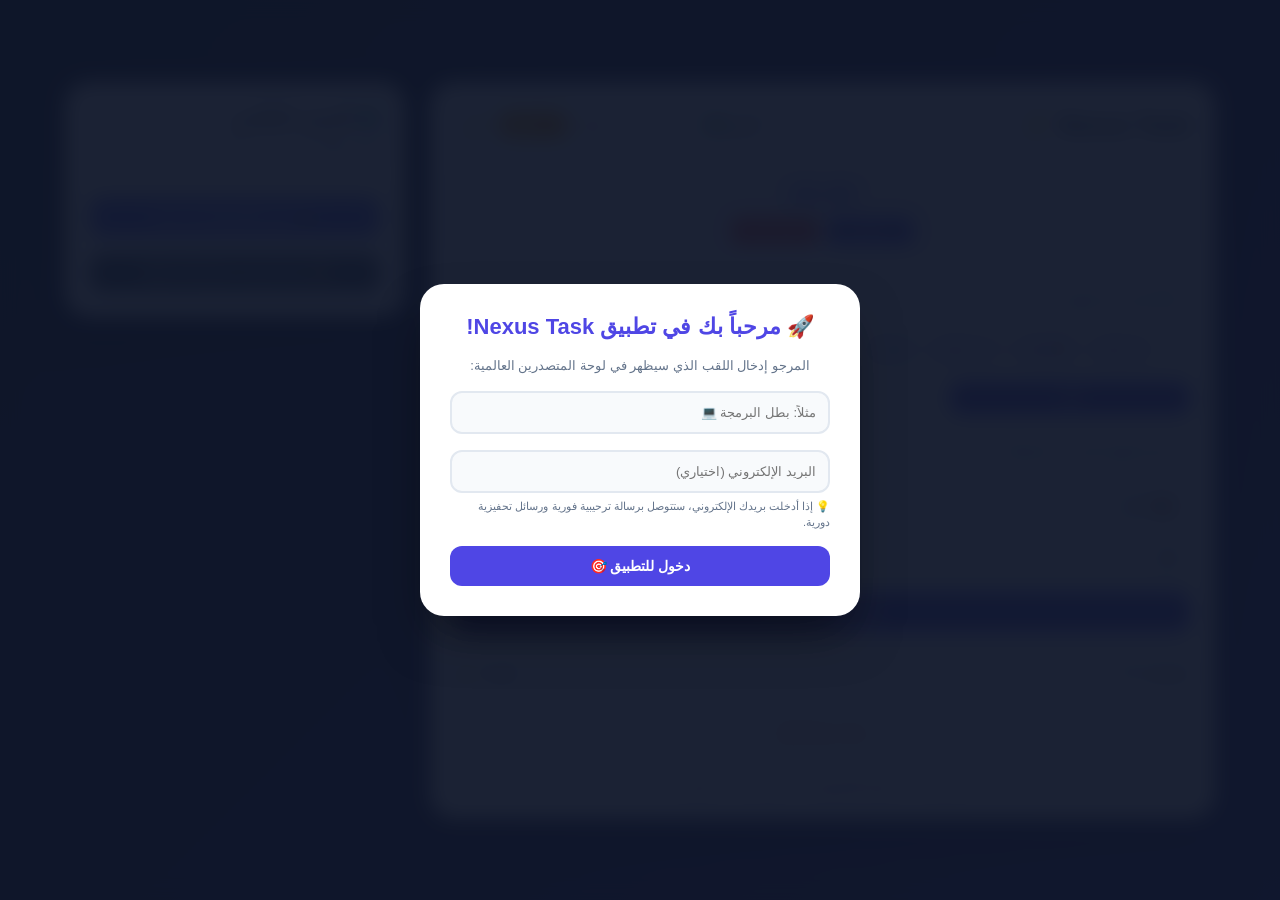
==== index.html @ 2c03e089 "Add files via upload" ====
<!DOCTYPE html>
<html lang="ar" dir="rtl">
<head>
    <meta charset="UTF-8">
    <meta name="viewport" content="width=device-width, initial-scale=1.0">
    <title>Nexus Task Ultimate Pro Max - تنظيم المهام والمنافسة</title>
    <link rel="stylesheet" href="style.css">
</head>
<body data-theme="light">

    <!-- نافذة الترحيب الأولى (تغطي الشاشة بالكامل ومستقلة) -->
    <div id="welcomeModal" class="welcome-overlay">
        <div class="welcome-card">
            <h2 id="welcTitle">🚀 مرحباً بك في تطبيق Nexus Task!</h2>
            <p id="welcSub">المرجو إدخال اللقب الذي سيظهر في لوحة المتصدرين العالمية:</p>
            
            <input type="text" id="welcomeNickname" placeholder="مثلاً: بطل البرمجة 💻" required>

            <div class="email-section">
                <input type="email" id="welcomeEmail" placeholder="البريد الإلكتروني (اختياري)">
                <small class="help-text" id="welcHelp">💡 إذا أدخلت بريدك الإلكتروني، ستتوصل برسالة ترحيبية فورية ورسائل تحفيزية دورية.</small>
            </div>

            <button id="startAppBtn" class="add-btn">دخول للتطبيق 🎯</button>
        </div>
    </div>

    <!-- الهيكل الرئيسي للتطبيق الممتد (عرض عصري مخصص للشاشات الواسعة) -->
    <div class="app-layout">
        <div class="container">
            <div id="toast">إشعار</div>

            <div class="header">
                <h2>Nexus Task ⚡</h2>
                <div class="header-right">
                    <!-- زر تبديل اللغات الثلاث -->
                    <select id="langSelect" class="lang-select">
                        <option value="ar">العربية 🇸🇦</option>
                        <option value="en">English 🇬🇧</option>
                        <option value="fr">Français 🇫🇷</option>
                    </select>
                    <button class="inbox-btn" id="openInboxBtn" title="الرسائل والطلبات">📩</button>
                    <button class="guide-btn-icon" id="openGuideBtn" title="دليل الإنتاجية">📖</button>
                    <span class="streak-badge" id="streakText">🔥 0 يوم</span>
                    <button class="theme-btn" id="themeToggle" title="تغيير المظهر">🌙</button>
                </div>
            </div>

            <div class="pomodoro-box">
                <div class="pomodoro-time" id="pomoTimer">25:00</div>
                <div class="pomodoro-btns">
                    <button class="pomo-btn" id="pomoStart">بدء التركيز</button>
                    <button class="pomo-btn reset" id="pomoReset">إعادة ضبط</button>
                </div>
            </div>
            
            <input type="text" id="searchBox" class="search-box" placeholder="🔍 البحث في المهام...">

            <!-- قوالب المهام السريعة -->
            <div class="quick-templates">
                <span id="quickReadyText" style="font-size:11px; align-self:center; font-weight:bold; opacity:0.7;">جاهز:</span>
                <button class="template-chip" data-task-ar="رياضة صباحية 20 دقيقة" data-task-en="20 mins Morning Exercise" data-task-fr="20 mins Exercice Matinal" id="tmpl1">🏃‍♂️ رياضة</button>
                <button class="template-chip" data-task-ar="قراءة 10 صفحات كتاب" data-task-en="Read 10 Book Pages" data-task-fr="Lire 10 Pages de Livre" id="tmpl2">📚 قراءة</button>
                <button class="template-chip" data-task-ar="مراجعة دروس اليوم" data-task-en="Review Today's Lessons" data-task-fr="Réviser les Leçons" id="tmpl3">📝 مراجعة</button>
                <button class="template-chip" data-task-ar="شرب لترين من الماء" data-task-en="Drink 2L Water" data-task-fr="Boire 2L d'Eau" id="tmpl4">💧 ماء</button>
            </div>

            <div class="filter-tabs">
                <button class="filter-btn active" data-filter="all" id="filterAll">الكل</button>
                <button class="filter-btn" data-filter="active" id="filterActive">النشطة</button>
                <button class="filter-btn" data-filter="completed" id="filterCompleted">المكتملة</button>
            </div>

            <div class="input-section">
                <input type="text" id="taskInput" placeholder="ما هي المهمة التي تريد إنجازها؟">
                <div class="input-row">
                    <select id="categorySelect">
                        <option value="Work" id="optWork">💼 العمل</option>
                        <option value="Study" id="optStudy">📚 الدراسة</option>
                        <option value="Personal" id="optPersonal">🎯 شخصي</option>
                    </select>
                    <select id="repeatSelect">
                        <option value="None" id="repNone">بدون تكرار</option>
                        <option value="Daily" id="repDaily">يومي</option>
                        <option value="Weekly" id="repWeekly">أسبوعي</option>
                    </select>
                </div>
                <input type="datetime-local" id="dateTimeInput">
                <button class="add-btn" id="addBtn">إضافة مهمة مع تنبيه</button>
            </div>

            <div class="progress-container">
                <div class="progress-bar" id="progressBar"></div>
            </div>
            
            <div class="stats">
                <span id="statsText">المكتملة: 0 / 0</span>
                <span id="scoreText">النقاط: 0 ⭐</span>
            </div>

            <ul id="taskList"></ul>

            <button class="clear-all" id="clearAllBtn">مسح جميع المهام</button>

            <div class="site-footer">
                <a href="about.html" id="footAbout">من نحن</a>
                <span>·</span>
                <a href="privacy.html" id="footPrivacy">سياسة الخصوصية</a>
                <span>·</span>
                <a href="contact.html" id="footContact">اتصل بنا</a>
                <span>·</span>
                <a href="blog.html" id="footBlog">المدونة</a>
            </div>
        </div>

        <!-- لوحة الترتيب العالمي الجانبية -->
        <div class="social-sidebar">
            <h3 id="lbTitle">🌍 الترتيب العالمي</h3>
            <p id="lbSub" style="font-size: 12px; opacity: 0.8; margin-bottom: 8px;">قائمة الأبطال الحقيقيين في التطبيق:</p>
            <ul class="leaderboard-list" id="leaderboardList">
                <!-- تعبئة ديناميكية فقط للمستخدمين الحقيقيين - تم حظر وإزالة جميع الأسماء الوهمية (Anti-Fake Users) -->
            </ul>
            
            <button class="add-btn" id="openDuelModalBtn" style="margin-top: 10px; background: #6366f1;">⚔️ تحدي الأصدقاء (1 vs 1)</button>
            <button class="add-btn" id="viewMatchHistoryBtn" style="margin-top: 5px; background: #475569; font-size: 12px;">📜 سجل المباريات (Match History)</button>
        </div>
    </div>

    <!-- نافذة تحدي الأصدقاء والشروط والافتطاع -->
    <div class="modal-overlay" id="duelModal">
        <div class="modal-content">
            <button class="close-modal" id="closeDuelModal">✕</button>
            <h3 id="duelModalTitle" style="color: #4f46e5; margin-bottom: 10px;">⚔️ غرفة تحدي الأصدقاء (30 يوماً)</h3>
            <div style="background: rgba(99, 102, 241, 0.1); border-radius: 8px; padding: 10px; margin-bottom: 12px;">
                <p id="duelRulesSummary" style="font-size: 12px; line-height: 1.5; color: #4338ca;">
                    <strong>📌 القواعد والرهان:</strong> دخول التحدي يتطلب <strong>50 نقطة/نجمة</strong> على الأقل في رصيدك العالمي. يتم خصم 50 نقطة من الطرفين (المجموع = 100 نقطة). الفائز يحصد الـ 50 نقطة في النهاية.
                </p>
            </div>
            
            <div class="input-section" style="gap: 8px; margin-bottom: 15px; position:relative;">
                <input type="text" id="targetFriendInput" placeholder="اكتب لقب الصديق بدقة..." autocomplete="off">
                <ul id="autocompleteList" class="autocomplete-list"></ul>
                <button class="add-btn" id="sendDuelRequestBtn">إرسال دعوة التحدي (قتطاع 50 نقطة) 🎯</button>
            </div>
        </div>
    </div>

    <!-- نافذة اختيار المسار (5 أشرطة / Columns) للمنافسة -->
    <div class="modal-overlay" id="columnSelectModal">
        <div class="modal-content" style="max-width: 600px;">
            <button class="close-modal" id="closeColumnSelectModal">✕</button>
            <h3 id="colSelectTitle" style="color: #4f46e5; margin-bottom: 10px;">🎯 اختر مسار التحدي الخاص بك</h3>
            <p id="colSelectSub" style="font-size: 12px; margin-bottom: 15px;">اختر شريط المهام الذي ستلتزم به طوال الـ 30 يوماً ضد منافسك:</p>
            
            <div class="columns-grid" style="display: flex; flex-direction: column; gap: 10px; max-height: 300px; overflow-y: auto;">
                <div class="column-card" data-col="1" style="border:1px solid #cbd5e1; padding:10px; border-radius:8px; cursor:pointer;">
                    <h4 id="col1Title">📌 الشريط 1: مسار التركيز والإنتاجية (البومودورو)</h4>
                    <p id="col1Desc" style="font-size:11px; color:#64748b;">يحتوي على 8 مهام مخصصة لجلسات التركيز العميق وإدارة الوقت.</p>
                </div>
                <div class="column-card" data-col="2" style="border:1px solid #cbd5e1; padding:10px; border-radius:8px; cursor:pointer;">
                    <h4 id="col2Title">📌 الشريط 2: مسار الانضباط والالتزام اليومي</h4>
                    <p id="col2Desc" style="font-size:11px; color:#64748b;">يحتوي على 9 مهام تبني الانضباط الحديدي والاستيقاظ والالتزام.</p>
                </div>
                <div class="column-card" data-col="3" style="border:1px solid #cbd5e1; padding:10px; border-radius:8px; cursor:pointer;">
                    <h4 id="col3Title">📌 الشريط 3: مسار التحديات السريعة</h4>
                    <p id="col3Desc" style="font-size:11px; color:#64748b;">يحتوي على 7 مهام خاطفة وقوية لإنجازها في وقت قياسي.</p>
                </div>
                <div class="column-card" data-col="4" style="border:1px solid #cbd5e1; padding:10px; border-radius:8px; cursor:pointer;">
                    <h4 id="col4Title">📌 الشريط 4: مسار بناء العادات والتطوير الذاتي</h4>
                    <p id="col4Desc" style="font-size:11px; color:#64748b;">يحتوي على 10 مهام لترسيخ العادات الإيجابية والقراءة والرياضة.</p>
                </div>
                <div class="column-card" data-col="5" style="border:1px solid #cbd5e1; padding:10px; border-radius:8px; cursor:pointer;">
                    <h4 id="col5Title">📌 الشريط 5: المسار الشامل والمتنوع</h4>
                    <p id="col5Desc" style="font-size:11px; color:#64748b;">مزج متوازن لجميع أنواع المهام للياقة، العمل، والتطوير.</p>
                </div>
            </div>
            <button class="add-btn" id="confirmColumnBtn" style="margin-top:15px;" disabled>تأكيد اختيار المسار 🚀</button>
        </div>
    </div>

    <!-- شاشة المزامنة وشاشة العد التنازلي التنافسي (3... 2... 1...) -->
    <div class="modal-overlay" id="countdownModal">
        <div class="modal-content" style="text-align: center;">
            <h3 id="waitingOpponentText">⏳ في انتظار اختيار الخصم لمساره...</h3>
            <div id="countdownBox" style="font-size: 48px; font-weight: bold; color: #6366f1; margin: 20px 0; display:none;">3</div>
            <p id="countdownSub" style="font-size: 13px; color: #64748b;">استعد! التحدي على وشك البدء بمدة 30 يوماً!</p>
        </div>
    </div>

    <!-- نافذة ساحة التحدي المباشرة (Active Challenge Arena - 30 Days) -->
    <div class="modal-overlay" id="activeDuelArenaModal">
        <div class="modal-content" style="max-width: 650px;">
            <div style="display:flex; justify-content:space-between; align-items:center; margin-bottom:10px;">
                <h3 id="arenaTitle" style="color:#4f46e5;">⚔️ ساحة التحدي المباشر (30 يوماً)</h3>
                <button class="close-modal" id="closeArenaModal">✕</button>
            </div>
            
            <div style="background:#f1f5f9; padding:10px; border-radius:8px; display:flex; justify-content:space-between; margin-bottom:12px; font-size:12px;">
                <span id="p1ScoreDisplay">أنت: 0 نقطة</span>
                <span id="arenaTimerDisplay" style="font-weight:bold; color:#ef4444;">⏱️ المتبقي: 30 يوماً (الدورة: 1/30)</span>
                <span id="p2ScoreDisplay">الخصم: 0 نقطة</span>
            </div>

            <p id="dailyResetNotice" style="font-size:11px; color:#059669; margin-bottom:10px;">
                🔄 يتم تفريغ علامات الإنجاز تلقائياً كل 24 ساعة للبدء في دورة جديدة مع احتفاظك بكامل نقاطك التراكمية!
            </p>

            <div id="activeTasksContainer" style="max-height:220px; overflow-y:auto; margin-bottom:15px; border:1px solid #e2e8f0; padding:8px; border-radius:6px;">
                <!-- تُعرض هنا مهام الشريط المختارة بالـ Checkboxes -->
            </div>

            <button class="add-btn" id="forfeitDuelBtn" style="background:#ef4444;">🏳️ الانسحاب من التحدي (خسارة 50 نقطة)</button>
        </div>
    </div>

    <!-- نافذة سجل المباريات (Match History) -->
    <div class="modal-overlay" id="matchHistoryModal">
        <div class="modal-content">
            <button class="close-modal" id="closeMatchHistoryModal">✕</button>
            <h3 id="historyModalTitle" style="color: #4f46e5; margin-bottom: 10px;">📜 سجل المباريات الأرشيفي</h3>
            <ul id="historyList" style="list-style: none; max-height: 250px; overflow-y: auto; padding: 0;">
                <!-- يتم ملؤها ديناميكياً بأرشيف التحديات السابقة -->
            </ul>
        </div>
    </div>

    <!-- نافذة صندوق الرسائل الواردة (Inbox Modal) المحدثة مع دعم التمرير وزر الإغلاق -->
    <div class="modal-overlay" id="inboxModal">
        <div class="modal-content">
            <button class="close-modal" id="closeInboxModal">✕</button>
            <h3 id="inboxModalTitle" style="color: #4f46e5; margin-bottom: 10px;">📩 صندوق الطلبات والرسائل</h3>
            <div id="inboxScrollContainer" style="max-height: 220px; overflow-y: auto; padding-right: 5px;">
                <ul id="duelRequestsList" style="list-style: none; padding: 0; margin: 0;">
                    <!-- طلبات التحدي الموجهة لك مع خياري قبول أو رفض -->
                </ul>
            </div>
        </div>
    </div>

    <!-- نافذة دليل الإنتاجية -->
    <div class="modal-overlay" id="guideModal">
        <div class="modal-content">
            <button class="close-modal" id="closeGuideBtn">✕</button>
            <h3 id="guideTitle" style="color: #4f46e5; margin-bottom: 10px;">📖 دليل زيادة الإنتاجية وتنظيم الوقت</h3>
            <p id="guideDesc1" style="font-size: 13px; line-height: 1.6; margin-bottom: 10px;">
                تطبيق <strong>Nexus Task</strong> هو أداة متكاملة صُممت لتنظيم وقتك والحد من التسويف عبر استراتيجيات عالمية:
            </p>
            <ul style="font-size: 13px; line-height: 1.6; padding-right: 18px; margin-bottom: 15px;">
                <li id="guideTip1"><strong>تقنية بومودورو:</strong> تقسيم العمل لجلسات تركيز 25 دقيقة لتجنب التشتت.</li>
                <li id="guideTip2"><strong>الالتزام اليومي (Streak):</strong> أنجز ولو مهمة واحدة كل 24 ساعة لرفع نقاطك.</li>
            </ul>
        </div>
    </div>

    <script src="script.js"></script>
</body>
</html>
---- style.css ----
:root {
    --bg-gradient: linear-gradient(135deg, #0f172a, #1e1b4b, #312e81);
    --container-bg: #ffffff;
    --text-color: #1f2937;
    --text-muted: #64748b;
    --input-bg: #f8fafc;
    --border-color: #e2e8f0;
    --li-bg: #f1f5f9;
    --primary-color: #4f46e5;
    --primary-hover: #4338ca;
    --accent-color: #10b981;
    --danger-color: #ef4444;
    --gold-color: #f59e0b;
}

[data-theme="dark"] {
    --bg-gradient: linear-gradient(135deg, #090d16, #0f172a, #1e1b4b);
    --container-bg: #1e293b;
    --text-color: #f8fafc;
    --text-muted: #94a3b8;
    --input-bg: #0f172a;
    --border-color: #334155;
    --li-bg: #0f172a;
    --primary-color: #6366f1;
    --primary-hover: #4f46e5;
}

* {
    box-sizing: border-box;
    margin: 0;
    padding: 0;
    font-family: 'Segoe UI', Tahoma, Geneva, Verdana, sans-serif;
}

body {
    background: var(--bg-gradient);
    min-height: 100vh;
    display: flex;
    justify-content: center;
    align-items: center;
    padding: 20px;
    transition: background 0.3s;
}

/* 1. نافذة الترحيب الأولى - Onboarding تغطي الشاشة بالكامل */
.welcome-overlay {
    position: fixed;
    top: 0;
    left: 0;
    width: 100vw;
    height: 100vh;
    background: rgba(15, 23, 42, 0.95);
    backdrop-filter: blur(10px);
    display: flex;
    justify-content: center;
    align-items: center;
    z-index: 9999;
    padding: 20px;
}

.welcome-card {
    background: var(--container-bg);
    color: var(--text-color);
    width: 100%;
    max-width: 440px;
    padding: 30px;
    border-radius: 24px;
    box-shadow: 0 25px 50px -12px rgba(0, 0, 0, 0.5);
    display: flex;
    flex-direction: column;
    gap: 16px;
    text-align: center;
    animation: scaleIn 0.3s cubic-bezier(0.16, 1, 0.3, 1);
}

@keyframes scaleIn {
    from { opacity: 0; transform: scale(0.85); }
    to { opacity: 1; transform: scale(1); }
}

.welcome-card h2 {
    font-size: 22px;
    color: var(--primary-color);
}

.welcome-card p {
    font-size: 13px;
    color: var(--text-muted);
    line-height: 1.5;
}

.email-section {
    display: flex;
    flex-direction: column;
    gap: 6px;
    text-align: start;
}

.help-text {
    font-size: 11px;
    color: var(--text-muted);
    line-height: 1.4;
}

/* 2. تخطيط التطبيق العريض المتجاوب (Responsive Dashboard) */
.app-layout {
    display: grid;
    grid-template-columns: 1fr 340px;
    gap: 25px;
    width: 100%;
    max-width: 1150px;
    align-items: start;
}

.container {
    background: var(--container-bg);
    color: var(--text-color);
    width: 100%;
    padding: 25px;
    border-radius: 24px;
    box-shadow: 0 20px 40px rgba(0, 0, 0, 0.3);
    position: relative;
    overflow: hidden;
    transition: background 0.3s, color 0.3s;
}

.social-sidebar {
    background: var(--container-bg);
    color: var(--text-color);
    width: 100%;
    padding: 25px;
    border-radius: 24px;
    box-shadow: 0 20px 40px rgba(0, 0, 0, 0.3);
    display: flex;
    flex-direction: column;
    gap: 12px;
}

/* التجاوب مع الهواتف والطابليت */
@media (max-width: 900px) {
    .app-layout {
        grid-template-columns: 1fr;
    }
}

/* الهيدر والأزرار */
#toast {
    position: absolute;
    top: -60px;
    left: 50%;
    transform: translateX(-50%);
    background: var(--accent-color);
    color: white;
    padding: 10px 20px;
    border-radius: 10px;
    font-size: 13px;
    font-weight: bold;
    box-shadow: 0 10px 15px -3px rgba(0, 0, 0, 0.2);
    transition: top 0.3s ease;
    z-index: 1000;
}

#toast.show {
    top: 15px;
}

.header {
    display: flex;
    justify-content: space-between;
    align-items: center;
    margin-bottom: 20px;
}

.header-right {
    display: flex;
    gap: 8px;
    align-items: center;
}

.lang-select {
    background: var(--input-bg);
    color: var(--text-color);
    border: 1px solid var(--border-color);
    padding: 6px 10px;
    border-radius: 10px;
    font-size: 12px;
    cursor: pointer;
    outline: none;
    font-weight: 600;
}

.inbox-btn, .guide-btn-icon, .theme-btn {
    background: var(--input-bg);
    border: 1px solid var(--border-color);
    color: var(--text-color);
    border-radius: 10px;
    width: 36px;
    height: 36px;
    display: flex;
    align-items: center;
    justify-content: center;
    cursor: pointer;
    font-size: 16px;
    transition: 0.2s;
    position: relative;
}

.inbox-btn:hover, .guide-btn-icon:hover, .theme-btn:hover {
    background: var(--border-color);
}

.streak-badge {
    background: var(--gold-color);
    color: white;
    padding: 6px 12px;
    border-radius: 10px;
    font-size: 12px;
    font-weight: bold;
}

/* مؤقت البومودورو */
.pomodoro-box {
    background: rgba(79, 70, 229, 0.08);
    border: 1px solid rgba(79, 70, 229, 0.2);
    border-radius: 16px;
    padding: 15px;
    text-align: center;
    margin-bottom: 18px;
}

.pomodoro-time {
    font-size: 26px;
    font-weight: 800;
    color: var(--primary-color);
    margin-bottom: 8px;
}

.pomodoro-btns {
    display: flex;
    justify-content: center;
    gap: 10px;
}

.pomo-btn {
    background: var(--primary-color);
    color: white;
    border: none;
    padding: 6px 16px;
    border-radius: 8px;
    font-size: 12px;
    font-weight: bold;
    cursor: pointer;
}

.pomo-btn.reset {
    background: var(--danger-color);
}

/* المدخلات والبحث والقوالب السريعة */
.search-box {
    width: 100%;
    padding: 12px 16px;
    border: 2px solid var(--border-color);
    background: var(--input-bg);
    color: var(--text-color);
    border-radius: 14px;
    outline: none;
    font-size: 13px;
    margin-bottom: 15px;
}

.quick-templates {
    display: flex;
    gap: 8px;
    overflow-x: auto;
    margin-bottom: 15px;
    padding-bottom: 4px;
}

.template-chip {
    background: rgba(99, 102, 241, 0.1);
    color: var(--primary-color);
    border: 1px solid var(--primary-color);
    padding: 6px 12px;
    border-radius: 20px;
    font-size: 11px;
    cursor: pointer;
    white-space: nowrap;
    font-weight: 600;
    transition: 0.2s;
}

.template-chip:hover {
    background: var(--primary-color);
    color: white;
}

.filter-tabs {
    display: flex;
    gap: 8px;
    margin-bottom: 15px;
}

.filter-btn {
    flex: 1;
    background: var(--input-bg);
    color: var(--text-color);
    border: 1px solid var(--border-color);
    padding: 8px;
    border-radius: 10px;
    font-size: 12px;
    cursor: pointer;
    font-weight: 600;
}

.filter-btn.active {
    background: var(--primary-color);
    color: white;
    border-color: var(--primary-color);
}

.input-section {
    display: flex;
    flex-direction: column;
    gap: 10px;
    margin-bottom: 18px;
}

.input-row {
    display: flex;
    gap: 10px;
}

input[type="text"], input[type="email"], input[type="datetime-local"], select {
    padding: 12px;
    border: 2px solid var(--border-color);
    background: var(--input-bg);
    color: var(--text-color);
    border-radius: 12px;
    outline: none;
    font-size: 13px;
}

input[type="text"], input[type="email"] {
    width: 100%;
}

.input-row select {
    flex: 1;
}

.add-btn {
    background: var(--primary-color);
    color: white;
    border: none;
    padding: 12px;
    border-radius: 12px;
    cursor: pointer;
    font-size: 14px;
    font-weight: bold;
    transition: background 0.2s, transform 0.1s;
}

.add-btn:hover {
    background: var(--primary-hover);
}

.add-btn:active {
    transform: scale(0.98);
}

.add-btn:disabled {
    opacity: 0.5;
    cursor: not-allowed;
}

/* شريط التقدم والإحصائيات */
.progress-container {
    background: var(--border-color);
    border-radius: 10px;
    height: 8px;
    width: 100%;
    margin-bottom: 10px;
    overflow: hidden;
}

.progress-bar {
    background: var(--accent-color);
    height: 100%;
    width: 0%;
    transition: width 0.3s ease;
}

.stats {
    display: flex;
    justify-content: space-between;
    font-size: 12px;
    font-weight: bold;
    margin-bottom: 15px;
    opacity: 0.85;
}

/* قائمة المهام */
ul#taskList {
    list-style: none;
    max-height: 240px;
    overflow-y: auto;
    margin-bottom: 15px;
    display: flex;
    flex-direction: column;
    gap: 10px;
}

ul#taskList li {
    background: var(--li-bg);
    color: var(--text-color);
    padding: 12px 16px;
    border-radius: 14px;
    display: flex;
    justify-content: space-between;
    align-items: center;
    border-right: 6px solid var(--primary-color);
    box-shadow: 0 4px 6px rgba(0, 0, 0, 0.04);
}

[dir="ltr"] ul#taskList li {
    border-right: none;
    border-left: 6px solid var(--primary-color);
}

ul#taskList li.completed {
    opacity: 0.55;
    text-decoration: line-through;
    border-right-color: var(--accent-color);
}

[dir="ltr"] ul#taskList li.completed {
    border-left-color: var(--accent-color);
}

.clear-all {
    width: 100%;
    background: transparent;
    color: var(--danger-color);
    border: 1px dashed var(--danger-color);
    padding: 10px;
    border-radius: 12px;
    cursor: pointer;
    font-size: 13px;
    font-weight: bold;
    margin-bottom: 15px;
    transition: 0.2s;
}

.clear-all:hover {
    background: rgba(239, 68, 68, 0.1);
}

/* 3. الترتيب العالمي الحقيقي (Leaderboard) */
.leaderboard-list {
    list-style: none;
    max-height: 260px;
    overflow-y: auto;
    display: flex;
    flex-direction: column;
    gap: 8px;
}

.leaderboard-item {
    display: flex;
    justify-content: space-between;
    align-items: center;
    padding: 10px 14px;
    background: var(--input-bg);
    border-radius: 12px;
    font-size: 13px;
    font-weight: 600;
    border: 1px solid var(--border-color);
}

.leaderboard-item.me {
    border-color: var(--primary-color);
    background: rgba(79, 70, 229, 0.08);
}

.rank-badge {
    display: inline-block;
    width: 24px;
    text-align: center;
    font-weight: bold;
}

/* 4. النوافذ المنبثقة (Modals) وقائمة الاقتراحات (Autocomplete) */
.modal-overlay {
    position: fixed;
    top: 0; left: 0;
    width: 100%; height: 100%;
    background: rgba(0, 0, 0, 0.6);
    backdrop-filter: blur(4px);
    display: flex;
    justify-content: center;
    align-items: center;
    z-index: 2000;
    opacity: 0;
    pointer-events: none;
    transition: opacity 0.3s;
}

.modal-overlay.active {
    opacity: 1;
    pointer-events: auto;
}

.modal-content {
    background: var(--container-bg);
    color: var(--text-color);
    width: 90%;
    max-width: 480px;
    padding: 25px;
    border-radius: 20px;
    max-height: 85vh;
    overflow-y: auto;
    position: relative;
    box-shadow: 0 20px 40px rgba(0,0,0,0.4);
}

.close-modal {
    position: absolute;
    top: 15px;
    left: 15px;
    background: var(--danger-color);
    color: white;
    border: none;
    width: 32px;
    height: 32px;
    border-radius: 50%;
    font-weight: bold;
    cursor: pointer;
    transition: transform 0.2s;
}

.close-modal:hover {
    transform: scale(1.1);
}

[dir="ltr"] .close-modal {
    left: auto;
    right: 15px;
}

/* قائمة الاقتراحات التلقائية للأصدقاء */
.autocomplete-list {
    position: absolute;
    top: 100%;
    left: 0;
    right: 0;
    background: var(--container-bg);
    border: 1px solid var(--border-color);
    border-radius: 12px;
    max-height: 140px;
    overflow-y: auto;
    z-index: 10;
    list-style: none;
    box-shadow: 0 10px 20px rgba(0,0,0,0.15);
}

.autocomplete-item {
    padding: 10px 14px;
    cursor: pointer;
    font-size: 13px;
    border-bottom: 1px solid var(--border-color);
}

.autocomplete-item:hover {
    background: var(--input-bg);
    color: var(--primary-color);
}

/* 5. تصميم أشرطة المسارات الـ 5 لتحدي الأصدقاء */
.column-card {
    transition: border-color 0.2s, transform 0.2s, background-color 0.2s;
}

.column-card:hover {
    border-color: var(--primary-color) !important;
    transform: translateY(-2px);
    background: var(--input-bg);
}

.column-card.selected {
    border: 2px solid var(--primary-color) !important;
    background: rgba(79, 70, 229, 0.1) !important;
}

/* 6. شاشة العد التنازلي الحماسي (3... 2... 1...) */
#countdownBox {
    animation: pulseCount 0.8s infinite alternate;
}

@keyframes pulseCount {
    from { transform: scale(1); opacity: 0.8; }
    to { transform: scale(1.25); opacity: 1; }
}

/* 7. تصميم ساحة التحدي المباشر والمهام التنافسية */
.arena-task-item {
    display: flex;
    align-items: center;
    gap: 10px;
    padding: 10px;
    border-bottom: 1px solid var(--border-color);
    font-size: 13px;
}

.arena-task-item input[type="checkbox"] {
    width: 18px;
    height: 18px;
    cursor: pointer;
    accent-color: var(--primary-color);
}

/* 8. تصميم سجل المباريات والصندوق */
.history-item, .request-item {
    display: flex;
    justify-content: space-between;
    align-items: center;
    padding: 12px;
    background: var(--input-bg);
    border: 1px solid var(--border-color);
    border-radius: 12px;
    margin-bottom: 8px;
    font-size: 12px;
}

.badge-win {
    background: #d1fae5;
    color: #065f46;
    padding: 4px 8px;
    border-radius: 6px;
    font-weight: bold;
}

.badge-loss {
    background: #fee2e2;
    color: #991b1b;
    padding: 4px 8px;
    border-radius: 6px;
    font-weight: bold;
}

.badge-draw {
    background: #e2e8f0;
    color: #475569;
    padding: 4px 8px;
    border-radius: 6px;
    font-weight: bold;
}

/* الفوتر */
.site-footer {
    text-align: center;
    font-size: 12px;
    opacity: 0.8;
    display: flex;
    justify-content: center;
    gap: 12px;
    padding-top: 15px;
    border-top: 1px solid var(--border-color);
}

.site-footer a {
    color: var(--primary-color);
    text-decoration: none;
    font-weight: 600;
}

.site-footer a:hover {
    text-decoration: underline;
}
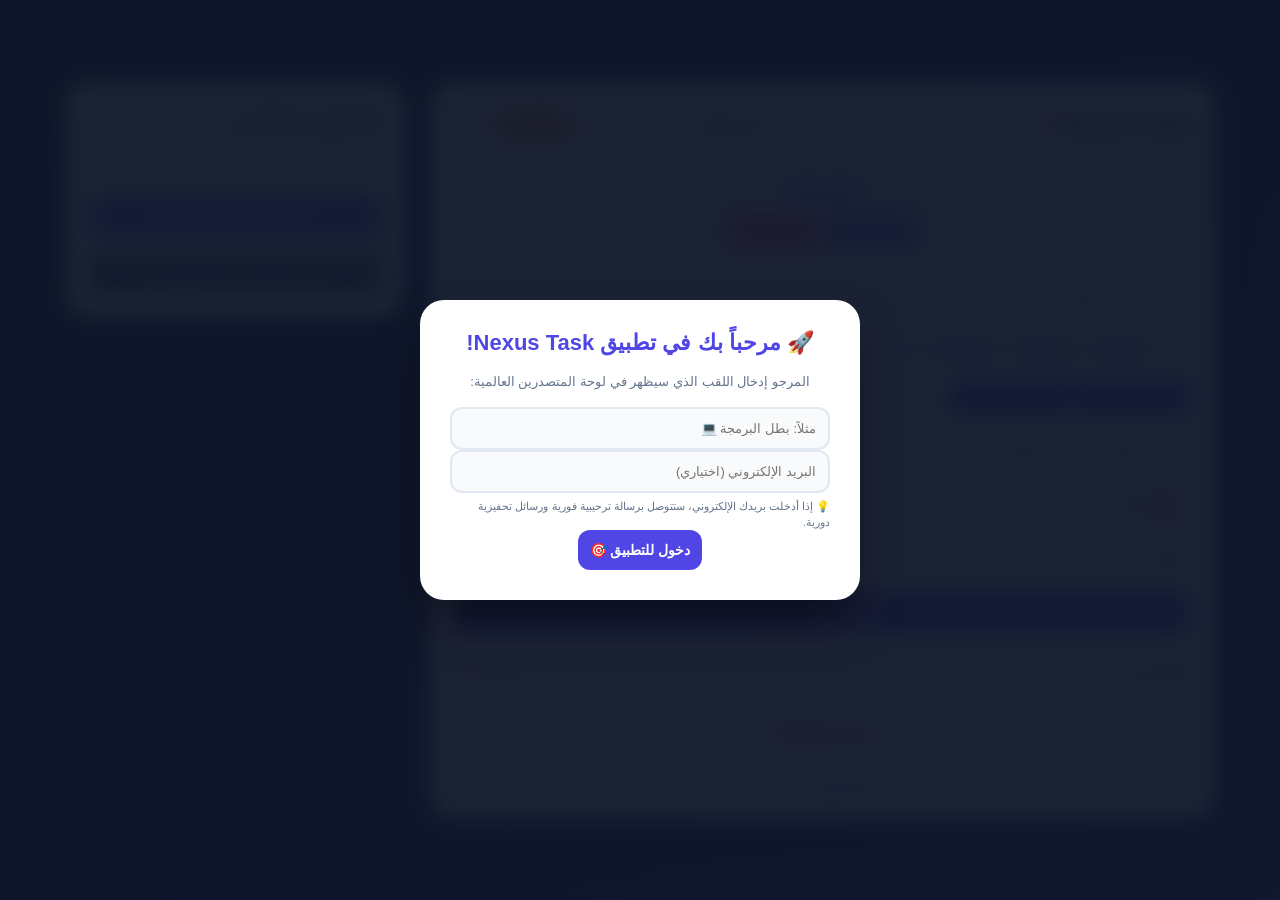
==== commit d649e577: "Add files via upload" ====
--- a/index.html
+++ b/index.html
@@ -14,18 +14,20 @@
             <h2 id="welcTitle">🚀 مرحباً بك في تطبيق Nexus Task!</h2>
             <p id="welcSub">المرجو إدخال اللقب الذي سيظهر في لوحة المتصدرين العالمية:</p>
             
-            <input type="text" id="welcomeNickname" placeholder="مثلاً: بطل البرمجة 💻" required>
-
-            <div class="email-section">
-                <input type="email" id="welcomeEmail" placeholder="البريد الإلكتروني (اختياري)">
-                <small class="help-text" id="welcHelp">💡 إذا أدخلت بريدك الإلكتروني، ستتوصل برسالة ترحيبية فورية ورسائل تحفيزية دورية.</small>
-            </div>
-
-            <button id="startAppBtn" class="add-btn">دخول للتطبيق 🎯</button>
-        </div>
-    </div>
-
-    <!-- الهيكل الرئيسي للتطبيق الممتد (عرض عصري مخصص للشاشات الواسعة) -->
+            <form id="welcomeForm" onsubmit="return false;">
+                <input type="text" id="welcomeNickname" placeholder="مثلاً: بطل البرمجة 💻" required autocomplete="off">
+
+                <div class="email-section">
+                    <input type="email" id="welcomeEmail" placeholder="البريد الإلكتروني (اختياري)" autocomplete="off">
+                    <small class="help-text" id="welcHelp">💡 إذا أدخلت بريدك الإلكتروني، ستتوصل برسالة ترحيبية فورية ورسائل تحفيزية دورية.</small>
+                </div>
+
+                <button type="button" id="startAppBtn" class="add-btn">دخول للتطبيق 🎯</button>
+            </form>
+        </div>
+    </div>
+
+    <!-- الهيكل الرئيسي للتطبيق الممتد -->
     <div class="app-layout">
         <div class="container">
             <div id="toast">إشعار</div>
@@ -33,7 +35,6 @@
             <div class="header">
                 <h2>Nexus Task ⚡</h2>
                 <div class="header-right">
-                    <!-- زر تبديل اللغات الثلاث -->
                     <select id="langSelect" class="lang-select">
                         <option value="ar">العربية 🇸🇦</option>
                         <option value="en">English 🇬🇧</option>
@@ -117,16 +118,14 @@
         <div class="social-sidebar">
             <h3 id="lbTitle">🌍 الترتيب العالمي</h3>
             <p id="lbSub" style="font-size: 12px; opacity: 0.8; margin-bottom: 8px;">قائمة الأبطال الحقيقيين في التطبيق:</p>
-            <ul class="leaderboard-list" id="leaderboardList">
-                <!-- تعبئة ديناميكية فقط للمستخدمين الحقيقيين - تم حظر وإزالة جميع الأسماء الوهمية (Anti-Fake Users) -->
-            </ul>
+            <ul class="leaderboard-list" id="leaderboardList"></ul>
             
             <button class="add-btn" id="openDuelModalBtn" style="margin-top: 10px; background: #6366f1;">⚔️ تحدي الأصدقاء (1 vs 1)</button>
             <button class="add-btn" id="viewMatchHistoryBtn" style="margin-top: 5px; background: #475569; font-size: 12px;">📜 سجل المباريات (Match History)</button>
         </div>
     </div>
 
-    <!-- نافذة تحدي الأصدقاء والشروط والافتطاع -->
+    <!-- نافذة تحدي الأصدقاء -->
     <div class="modal-overlay" id="duelModal">
         <div class="modal-content">
             <button class="close-modal" id="closeDuelModal">✕</button>
@@ -145,7 +144,7 @@
         </div>
     </div>
 
-    <!-- نافذة اختيار المسار (5 أشرطة / Columns) للمنافسة -->
+    <!-- نافذة اختيار المسار (5 أشرطة) -->
     <div class="modal-overlay" id="columnSelectModal">
         <div class="modal-content" style="max-width: 600px;">
             <button class="close-modal" id="closeColumnSelectModal">✕</button>
@@ -178,7 +177,7 @@
         </div>
     </div>
 
-    <!-- شاشة المزامنة وشاشة العد التنازلي التنافسي (3... 2... 1...) -->
+    <!-- شاشة العد التنازلي التنافسي -->
     <div class="modal-overlay" id="countdownModal">
         <div class="modal-content" style="text-align: center;">
             <h3 id="waitingOpponentText">⏳ في انتظار اختيار الخصم لمساره...</h3>
@@ -187,7 +186,7 @@
         </div>
     </div>
 
-    <!-- نافذة ساحة التحدي المباشرة (Active Challenge Arena - 30 Days) -->
+    <!-- نافذة ساحة التحدي المباشرة -->
     <div class="modal-overlay" id="activeDuelArenaModal">
         <div class="modal-content" style="max-width: 650px;">
             <div style="display:flex; justify-content:space-between; align-items:center; margin-bottom:10px;">
@@ -205,34 +204,28 @@
                 🔄 يتم تفريغ علامات الإنجاز تلقائياً كل 24 ساعة للبدء في دورة جديدة مع احتفاظك بكامل نقاطك التراكمية!
             </p>
 
-            <div id="activeTasksContainer" style="max-height:220px; overflow-y:auto; margin-bottom:15px; border:1px solid #e2e8f0; padding:8px; border-radius:6px;">
-                <!-- تُعرض هنا مهام الشريط المختارة بالـ Checkboxes -->
-            </div>
+            <div id="activeTasksContainer" style="max-height:220px; overflow-y:auto; margin-bottom:15px; border:1px solid #e2e8f0; padding:8px; border-radius:6px;"></div>
 
             <button class="add-btn" id="forfeitDuelBtn" style="background:#ef4444;">🏳️ الانسحاب من التحدي (خسارة 50 نقطة)</button>
         </div>
     </div>
 
-    <!-- نافذة سجل المباريات (Match History) -->
+    <!-- نافذة سجل المباريات -->
     <div class="modal-overlay" id="matchHistoryModal">
         <div class="modal-content">
             <button class="close-modal" id="closeMatchHistoryModal">✕</button>
             <h3 id="historyModalTitle" style="color: #4f46e5; margin-bottom: 10px;">📜 سجل المباريات الأرشيفي</h3>
-            <ul id="historyList" style="list-style: none; max-height: 250px; overflow-y: auto; padding: 0;">
-                <!-- يتم ملؤها ديناميكياً بأرشيف التحديات السابقة -->
-            </ul>
-        </div>
-    </div>
-
-    <!-- نافذة صندوق الرسائل الواردة (Inbox Modal) المحدثة مع دعم التمرير وزر الإغلاق -->
+            <ul id="historyList" style="list-style: none; max-height: 250px; overflow-y: auto; padding: 0;"></ul>
+        </div>
+    </div>
+
+    <!-- نافذة صندوق الرسائل الواردة -->
     <div class="modal-overlay" id="inboxModal">
         <div class="modal-content">
             <button class="close-modal" id="closeInboxModal">✕</button>
             <h3 id="inboxModalTitle" style="color: #4f46e5; margin-bottom: 10px;">📩 صندوق الطلبات والرسائل</h3>
             <div id="inboxScrollContainer" style="max-height: 220px; overflow-y: auto; padding-right: 5px;">
-                <ul id="duelRequestsList" style="list-style: none; padding: 0; margin: 0;">
-                    <!-- طلبات التحدي الموجهة لك مع خياري قبول أو رفض -->
-                </ul>
+                <ul id="duelRequestsList" style="list-style: none; padding: 0; margin: 0;"></ul>
             </div>
         </div>
     </div>
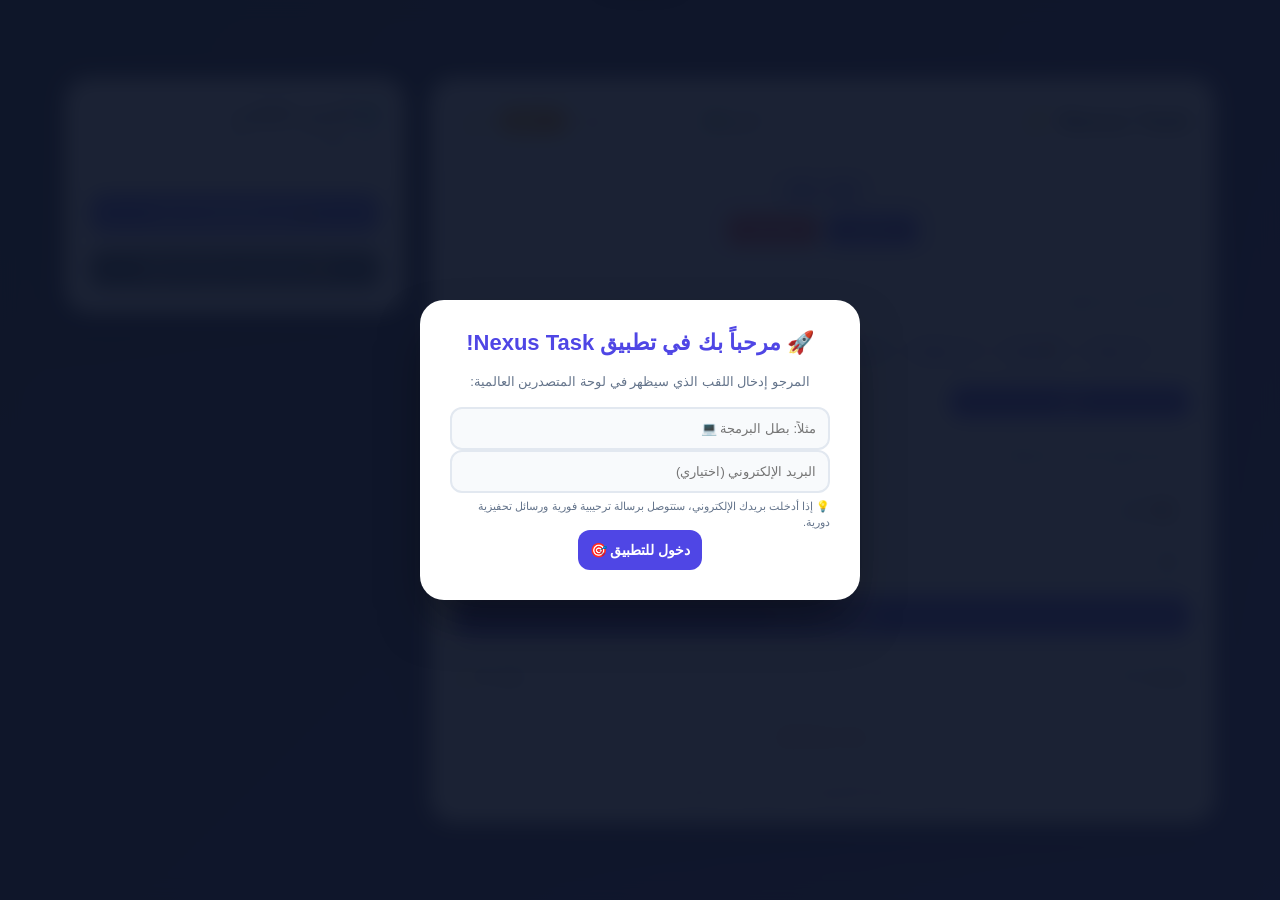
==== commit a6b31c87: "Add files via upload" ====
--- a/index.html
+++ b/index.html
@@ -8,13 +8,13 @@
 </head>
 <body data-theme="light">
 
-    <!-- نافذة الترحيب الأولى (تغطي الشاشة بالكامل ومستقلة) -->
+    <!-- نافذة الترحيب الأولى -->
     <div id="welcomeModal" class="welcome-overlay">
         <div class="welcome-card">
             <h2 id="welcTitle">🚀 مرحباً بك في تطبيق Nexus Task!</h2>
             <p id="welcSub">المرجو إدخال اللقب الذي سيظهر في لوحة المتصدرين العالمية:</p>
             
-            <form id="welcomeForm" onsubmit="return false;">
+            <form id="welcomeForm" onsubmit="event.preventDefault();">
                 <input type="text" id="welcomeNickname" placeholder="مثلاً: بطل البرمجة 💻" required autocomplete="off">
 
                 <div class="email-section">
@@ -22,12 +22,12 @@
                     <small class="help-text" id="welcHelp">💡 إذا أدخلت بريدك الإلكتروني، ستتوصل برسالة ترحيبية فورية ورسائل تحفيزية دورية.</small>
                 </div>
 
-                <button type="button" id="startAppBtn" class="add-btn">دخول للتطبيق 🎯</button>
+                <button type="submit" id="startAppBtn" class="add-btn">دخول للتطبيق 🎯</button>
             </form>
         </div>
     </div>
 
-    <!-- الهيكل الرئيسي للتطبيق الممتد -->
+    <!-- الهيكل الرئيسي للتطبيق -->
     <div class="app-layout">
         <div class="container">
             <div id="toast">إشعار</div>
@@ -35,7 +35,7 @@
             <div class="header">
                 <h2>Nexus Task ⚡</h2>
                 <div class="header-right">
-                    <select id="langSelect" class="lang-select">
+                    <select id="langSelect" class="lang-select" aria-label="اختر اللغة">
                         <option value="ar">العربية 🇸🇦</option>
                         <option value="en">English 🇬🇧</option>
                         <option value="fr">Français 🇫🇷</option>
@@ -47,6 +47,7 @@
                 </div>
             </div>
 
+            <!-- مؤقت البومودورو -->
             <div class="pomodoro-box">
                 <div class="pomodoro-time" id="pomoTimer">25:00</div>
                 <div class="pomodoro-btns">
@@ -66,12 +67,14 @@
                 <button class="template-chip" data-task-ar="شرب لترين من الماء" data-task-en="Drink 2L Water" data-task-fr="Boire 2L d'Eau" id="tmpl4">💧 ماء</button>
             </div>
 
+            <!-- أزرار التصفية -->
             <div class="filter-tabs">
                 <button class="filter-btn active" data-filter="all" id="filterAll">الكل</button>
                 <button class="filter-btn" data-filter="active" id="filterActive">النشطة</button>
                 <button class="filter-btn" data-filter="completed" id="filterCompleted">المكتملة</button>
             </div>
 
+            <!-- قسم إضافة مهمة جديدة -->
             <div class="input-section">
                 <input type="text" id="taskInput" placeholder="ما هي المهمة التي تريد إنجازها؟">
                 <div class="input-row">
@@ -90,6 +93,7 @@
                 <button class="add-btn" id="addBtn">إضافة مهمة مع تنبيه</button>
             </div>
 
+            <!-- شريط الإنجاز والإحصائيات -->
             <div class="progress-container">
                 <div class="progress-bar" id="progressBar"></div>
             </div>
@@ -103,6 +107,7 @@
 
             <button class="clear-all" id="clearAllBtn">مسح جميع المهام</button>
 
+            <!-- التذييل -->
             <div class="site-footer">
                 <a href="about.html" id="footAbout">من نحن</a>
                 <span>·</span>
@@ -144,7 +149,7 @@
         </div>
     </div>
 
-    <!-- نافذة اختيار المسار (5 أشرطة) -->
+    <!-- نافذة اختيار المسار -->
     <div class="modal-overlay" id="columnSelectModal">
         <div class="modal-content" style="max-width: 600px;">
             <button class="close-modal" id="closeColumnSelectModal">✕</button>
@@ -177,7 +182,7 @@
         </div>
     </div>
 
-    <!-- شاشة العد التنازلي التنافسي -->
+    <!-- شاشة العد التنازلي -->
     <div class="modal-overlay" id="countdownModal">
         <div class="modal-content" style="text-align: center;">
             <h3 id="waitingOpponentText">⏳ في انتظار اختيار الخصم لمساره...</h3>
@@ -186,7 +191,7 @@
         </div>
     </div>
 
-    <!-- نافذة ساحة التحدي المباشرة -->
+    <!-- ساحة التحدي المباشرة -->
     <div class="modal-overlay" id="activeDuelArenaModal">
         <div class="modal-content" style="max-width: 650px;">
             <div style="display:flex; justify-content:space-between; align-items:center; margin-bottom:10px;">
--- a/style.css
+++ b/style.css
@@ -39,7 +39,7 @@
     justify-content: center;
     align-items: center;
     padding: 20px;
-    transition: background 0.3s;
+    transition: background 0.3s, color 0.3s;
 }
 
 /* 1. نافذة الترحيب الأولى - Onboarding تغطي الشاشة بالكامل */
@@ -134,6 +134,7 @@
     display: flex;
     flex-direction: column;
     gap: 12px;
+    transition: background 0.3s, color 0.3s;
 }
 
 /* التجاوب مع الهواتف والطابليت */
@@ -145,7 +146,7 @@
 
 /* الهيدر والأزرار */
 #toast {
-    position: absolute;
+    position: fixed;
     top: -60px;
     left: 50%;
     transform: translateX(-50%);
@@ -155,13 +156,13 @@
     border-radius: 10px;
     font-size: 13px;
     font-weight: bold;
-    box-shadow: 0 10px 15px -3px rgba(0, 0, 0, 0.2);
+    box-shadow: 0 10px 25px rgba(0, 0, 0, 0.3);
     transition: top 0.3s ease;
-    z-index: 1000;
+    z-index: 10000;
 }
 
 #toast.show {
-    top: 15px;
+    top: 25px;
 }
 
 .header {
@@ -229,10 +230,11 @@
 }
 
 .pomodoro-time {
-    font-size: 26px;
+    font-size: 28px;
     font-weight: 800;
     color: var(--primary-color);
     margin-bottom: 8px;
+    letter-spacing: 1px;
 }
 
 .pomodoro-btns {
@@ -245,11 +247,16 @@
     background: var(--primary-color);
     color: white;
     border: none;
-    padding: 6px 16px;
+    padding: 8px 18px;
     border-radius: 8px;
     font-size: 12px;
     font-weight: bold;
     cursor: pointer;
+    transition: opacity 0.2s;
+}
+
+.pomo-btn:hover {
+    opacity: 0.9;
 }
 
 .pomo-btn.reset {
@@ -274,16 +281,17 @@
     gap: 8px;
     overflow-x: auto;
     margin-bottom: 15px;
-    padding-bottom: 4px;
+    padding-bottom: 6px;
+    scrollbar-width: thin;
 }
 
 .template-chip {
     background: rgba(99, 102, 241, 0.1);
     color: var(--primary-color);
     border: 1px solid var(--primary-color);
-    padding: 6px 12px;
+    padding: 6px 14px;
     border-radius: 20px;
-    font-size: 11px;
+    font-size: 12px;
     cursor: pointer;
     white-space: nowrap;
     font-weight: 600;
@@ -311,6 +319,7 @@
     font-size: 12px;
     cursor: pointer;
     font-weight: 600;
+    transition: 0.2s;
 }
 
 .filter-btn.active {
@@ -403,7 +412,7 @@
 /* قائمة المهام */
 ul#taskList {
     list-style: none;
-    max-height: 240px;
+    max-height: 260px;
     overflow-y: auto;
     margin-bottom: 15px;
     display: flex;
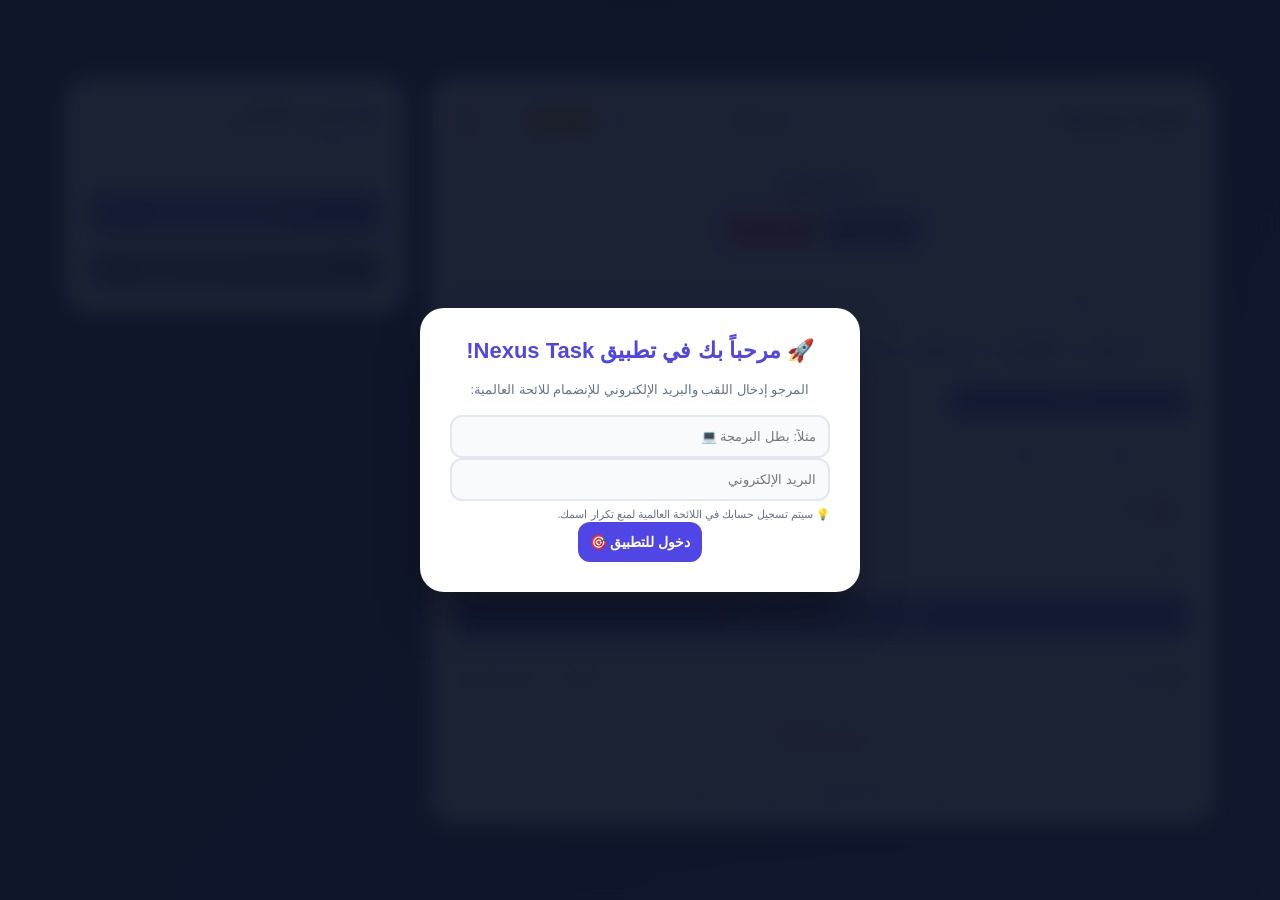
==== commit c72c44e9: "Add files via upload" ====
--- a/index.html
+++ b/index.html
@@ -8,21 +8,21 @@
 </head>
 <body data-theme="light">
 
-    <!-- نافذة الترحيب الأولى -->
+    <!-- نافذة الترحيب والتسجيل الأولى -->
     <div id="welcomeModal" class="welcome-overlay">
         <div class="welcome-card">
             <h2 id="welcTitle">🚀 مرحباً بك في تطبيق Nexus Task!</h2>
-            <p id="welcSub">المرجو إدخال اللقب الذي سيظهر في لوحة المتصدرين العالمية:</p>
+            <p id="welcSub">المرجو إدخال اللقب والبريد الإلكتروني للإنضمام للائحة العالمية:</p>
             
             <form id="welcomeForm" onsubmit="event.preventDefault();">
                 <input type="text" id="welcomeNickname" placeholder="مثلاً: بطل البرمجة 💻" required autocomplete="off">
 
                 <div class="email-section">
-                    <input type="email" id="welcomeEmail" placeholder="البريد الإلكتروني (اختياري)" autocomplete="off">
-                    <small class="help-text" id="welcHelp">💡 إذا أدخلت بريدك الإلكتروني، ستتوصل برسالة ترحيبية فورية ورسائل تحفيزية دورية.</small>
-                </div>
-
-                <button type="submit" id="startAppBtn" class="add-btn">دخول للتطبيق 🎯</button>
+                    <input type="email" id="welcomeEmail" placeholder="البريد الإلكتروني" required autocomplete="off">
+                    <small class="help-text" id="welcHelp">💡 سيتم تسجيل حسابك في اللائحة العالمية لمنع تكرار اسمك.</small>
+                </div>
+
+                <button type="submit" id="startAppBtn" class="add-btn satisfied-btn">دخول للتطبيق 🎯</button>
             </form>
         </div>
     </div>
@@ -40,10 +40,11 @@
                         <option value="en">English 🇬🇧</option>
                         <option value="fr">Français 🇫🇷</option>
                     </select>
-                    <button class="inbox-btn" id="openInboxBtn" title="الرسائل والطلبات">📩</button>
-                    <button class="guide-btn-icon" id="openGuideBtn" title="دليل الإنتاجية">📖</button>
+                    <button class="inbox-btn satisfied-btn" id="openInboxBtn" title="الرسائل والطلبات">📩</button>
+                    <button class="guide-btn-icon satisfied-btn" id="openGuideBtn" title="دليل الإنتاجية">📖</button>
                     <span class="streak-badge" id="streakText">🔥 0 يوم</span>
-                    <button class="theme-btn" id="themeToggle" title="تغيير المظهر">🌙</button>
+                    <button class="theme-btn satisfied-btn" id="themeToggle" title="تغيير المظهر">🌙</button>
+                    <button class="logout-btn satisfied-btn" id="logoutBtn" title="تسجيل الخروج">🚪</button>
                 </div>
             </div>
 
@@ -51,8 +52,8 @@
             <div class="pomodoro-box">
                 <div class="pomodoro-time" id="pomoTimer">25:00</div>
                 <div class="pomodoro-btns">
-                    <button class="pomo-btn" id="pomoStart">بدء التركيز</button>
-                    <button class="pomo-btn reset" id="pomoReset">إعادة ضبط</button>
+                    <button class="pomo-btn satisfied-btn" id="pomoStart">بدء التركيز</button>
+                    <button class="pomo-btn reset satisfied-btn" id="pomoReset">إعادة ضبط</button>
                 </div>
             </div>
             
@@ -60,37 +61,37 @@
 
             <!-- قوالب المهام السريعة -->
             <div class="quick-templates">
-                <span id="quickReadyText" style="font-size:11px; align-self:center; font-weight:bold; opacity:0.7;">جاهز:</span>
-                <button class="template-chip" data-task-ar="رياضة صباحية 20 دقيقة" data-task-en="20 mins Morning Exercise" data-task-fr="20 mins Exercice Matinal" id="tmpl1">🏃‍♂️ رياضة</button>
-                <button class="template-chip" data-task-ar="قراءة 10 صفحات كتاب" data-task-en="Read 10 Book Pages" data-task-fr="Lire 10 Pages de Livre" id="tmpl2">📚 قراءة</button>
-                <button class="template-chip" data-task-ar="مراجعة دروس اليوم" data-task-en="Review Today's Lessons" data-task-fr="Réviser les Leçons" id="tmpl3">📝 مراجعة</button>
-                <button class="template-chip" data-task-ar="شرب لترين من الماء" data-task-en="Drink 2L Water" data-task-fr="Boire 2L d'Eau" id="tmpl4">💧 ماء</button>
+                <span id="quickReadyText" style="font-size:11px; align-self:center; font-weight:bold; opacity:0.8;">جاهز:</span>
+                <button class="template-chip satisfied-btn" data-task-ar="رياضة صباحية 20 دقيقة" data-task-en="20 mins Morning Exercise" data-task-fr="20 mins Exercice Matinal" id="tmpl1">🏃‍♂️ رياضة</button>
+                <button class="template-chip satisfied-btn" data-task-ar="قراءة 10 صفحات كتاب" data-task-en="Read 10 Book Pages" data-task-fr="Lire 10 Pages de Livre" id="tmpl2">📚 قراءة</button>
+                <button class="template-chip satisfied-btn" data-task-ar="مراجعة دروس اليوم" data-task-en="Review Today's Lessons" data-task-fr="Réviser les Leçons" id="tmpl3">📝 مراجعة</button>
+                <button class="template-chip satisfied-btn" data-task-ar="شرب لترين من الماء" data-task-en="Drink 2L Water" data-task-fr="Boire 2L d'Eau" id="tmpl4">💧 ماء</button>
             </div>
 
             <!-- أزرار التصفية -->
             <div class="filter-tabs">
-                <button class="filter-btn active" data-filter="all" id="filterAll">الكل</button>
-                <button class="filter-btn" data-filter="active" id="filterActive">النشطة</button>
-                <button class="filter-btn" data-filter="completed" id="filterCompleted">المكتملة</button>
+                <button class="filter-btn active satisfied-btn" data-filter="all" id="filterAll">الكل</button>
+                <button class="filter-btn satisfied-btn" data-filter="active" id="filterActive">النشطة</button>
+                <button class="filter-btn satisfied-btn" data-filter="completed" id="filterCompleted">المكتملة</button>
             </div>
 
             <!-- قسم إضافة مهمة جديدة -->
             <div class="input-section">
                 <input type="text" id="taskInput" placeholder="ما هي المهمة التي تريد إنجازها؟">
                 <div class="input-row">
-                    <select id="categorySelect">
+                    <select id="categorySelect" class="category-select">
                         <option value="Work" id="optWork">💼 العمل</option>
                         <option value="Study" id="optStudy">📚 الدراسة</option>
                         <option value="Personal" id="optPersonal">🎯 شخصي</option>
                     </select>
-                    <select id="repeatSelect">
+                    <select id="repeatSelect" class="repeat-select">
                         <option value="None" id="repNone">بدون تكرار</option>
                         <option value="Daily" id="repDaily">يومي</option>
                         <option value="Weekly" id="repWeekly">أسبوعي</option>
                     </select>
                 </div>
                 <input type="datetime-local" id="dateTimeInput">
-                <button class="add-btn" id="addBtn">إضافة مهمة مع تنبيه</button>
+                <button class="add-btn satisfied-btn" id="addBtn">إضافة مهمة مع تنبيه (+10 نقاط) 🚀</button>
             </div>
 
             <!-- شريط الإنجاز والإحصائيات -->
@@ -100,12 +101,12 @@
             
             <div class="stats">
                 <span id="statsText">المكتملة: 0 / 0</span>
-                <span id="scoreText">النقاط: 0 ⭐</span>
+                <span id="scoreText">النقاط: 0 ⭐ (+10 لكل مهمة)</span>
             </div>
 
             <ul id="taskList"></ul>
 
-            <button class="clear-all" id="clearAllBtn">مسح جميع المهام</button>
+            <button class="clear-all satisfied-btn" id="clearAllBtn">مسح جميع المهام</button>
 
             <!-- التذييل -->
             <div class="site-footer">
@@ -125,15 +126,27 @@
             <p id="lbSub" style="font-size: 12px; opacity: 0.8; margin-bottom: 8px;">قائمة الأبطال الحقيقيين في التطبيق:</p>
             <ul class="leaderboard-list" id="leaderboardList"></ul>
             
-            <button class="add-btn" id="openDuelModalBtn" style="margin-top: 10px; background: #6366f1;">⚔️ تحدي الأصدقاء (1 vs 1)</button>
-            <button class="add-btn" id="viewMatchHistoryBtn" style="margin-top: 5px; background: #475569; font-size: 12px;">📜 سجل المباريات (Match History)</button>
+            <button class="add-btn satisfied-btn" id="openDuelModalBtn" style="margin-top: 10px; background: linear-gradient(135deg, #6366f1, #4f46e5);">⚔️ تحدي الأصدقاء (1 vs 1)</button>
+            <button class="add-btn satisfied-btn" id="viewMatchHistoryBtn" style="margin-top: 5px; background: linear-gradient(135deg, #64748b, #475569); font-size: 12px;">📜 سجل المباريات (Match History)</button>
+        </div>
+    </div>
+
+    <!-- نافذة تأكيد الخروج -->
+    <div class="modal-overlay" id="logoutModal">
+        <div class="modal-content" style="max-width: 400px; text-align: center;">
+            <h3 id="logoutModalTitle" style="color: #ef4444; margin-bottom: 10px;">🚪 تأكيد الخروج</h3>
+            <p id="logoutModalText" style="font-size: 14px; margin-bottom: 20px;">هل أنت متأكد من أنك تريد الخروج من الحساب؟</p>
+            <div style="display: flex; gap: 10px; justify-content: center;">
+                <button class="add-btn satisfied-btn" id="confirmLogoutBtn" style="background: #ef4444; flex: 1;">نعم، خروج</button>
+                <button class="add-btn satisfied-btn" id="cancelLogoutBtn" style="background: #64748b; flex: 1;">إلغاء</button>
+            </div>
         </div>
     </div>
 
     <!-- نافذة تحدي الأصدقاء -->
     <div class="modal-overlay" id="duelModal">
         <div class="modal-content">
-            <button class="close-modal" id="closeDuelModal">✕</button>
+            <button class="close-modal satisfied-btn" id="closeDuelModal">✕</button>
             <h3 id="duelModalTitle" style="color: #4f46e5; margin-bottom: 10px;">⚔️ غرفة تحدي الأصدقاء (30 يوماً)</h3>
             <div style="background: rgba(99, 102, 241, 0.1); border-radius: 8px; padding: 10px; margin-bottom: 12px;">
                 <p id="duelRulesSummary" style="font-size: 12px; line-height: 1.5; color: #4338ca;">
@@ -144,7 +157,7 @@
             <div class="input-section" style="gap: 8px; margin-bottom: 15px; position:relative;">
                 <input type="text" id="targetFriendInput" placeholder="اكتب لقب الصديق بدقة..." autocomplete="off">
                 <ul id="autocompleteList" class="autocomplete-list"></ul>
-                <button class="add-btn" id="sendDuelRequestBtn">إرسال دعوة التحدي (قتطاع 50 نقطة) 🎯</button>
+                <button class="add-btn satisfied-btn" id="sendDuelRequestBtn">إرسال دعوة التحدي (قتطاع 50 نقطة) 🎯</button>
             </div>
         </div>
     </div>
@@ -152,33 +165,33 @@
     <!-- نافذة اختيار المسار -->
     <div class="modal-overlay" id="columnSelectModal">
         <div class="modal-content" style="max-width: 600px;">
-            <button class="close-modal" id="closeColumnSelectModal">✕</button>
+            <button class="close-modal satisfied-btn" id="closeColumnSelectModal">✕</button>
             <h3 id="colSelectTitle" style="color: #4f46e5; margin-bottom: 10px;">🎯 اختر مسار التحدي الخاص بك</h3>
             <p id="colSelectSub" style="font-size: 12px; margin-bottom: 15px;">اختر شريط المهام الذي ستلتزم به طوال الـ 30 يوماً ضد منافسك:</p>
             
             <div class="columns-grid" style="display: flex; flex-direction: column; gap: 10px; max-height: 300px; overflow-y: auto;">
-                <div class="column-card" data-col="1" style="border:1px solid #cbd5e1; padding:10px; border-radius:8px; cursor:pointer;">
+                <div class="column-card satisfied-btn" data-col="1" style="border:1px solid #cbd5e1; padding:10px; border-radius:8px; cursor:pointer;">
                     <h4 id="col1Title">📌 الشريط 1: مسار التركيز والإنتاجية (البومودورو)</h4>
                     <p id="col1Desc" style="font-size:11px; color:#64748b;">يحتوي على 8 مهام مخصصة لجلسات التركيز العميق وإدارة الوقت.</p>
                 </div>
-                <div class="column-card" data-col="2" style="border:1px solid #cbd5e1; padding:10px; border-radius:8px; cursor:pointer;">
+                <div class="column-card satisfied-btn" data-col="2" style="border:1px solid #cbd5e1; padding:10px; border-radius:8px; cursor:pointer;">
                     <h4 id="col2Title">📌 الشريط 2: مسار الانضباط والالتزام اليومي</h4>
                     <p id="col2Desc" style="font-size:11px; color:#64748b;">يحتوي على 9 مهام تبني الانضباط الحديدي والاستيقاظ والالتزام.</p>
                 </div>
-                <div class="column-card" data-col="3" style="border:1px solid #cbd5e1; padding:10px; border-radius:8px; cursor:pointer;">
+                <div class="column-card satisfied-btn" data-col="3" style="border:1px solid #cbd5e1; padding:10px; border-radius:8px; cursor:pointer;">
                     <h4 id="col3Title">📌 الشريط 3: مسار التحديات السريعة</h4>
                     <p id="col3Desc" style="font-size:11px; color:#64748b;">يحتوي على 7 مهام خاطفة وقوية لإنجازها في وقت قياسي.</p>
                 </div>
-                <div class="column-card" data-col="4" style="border:1px solid #cbd5e1; padding:10px; border-radius:8px; cursor:pointer;">
+                <div class="column-card satisfied-btn" data-col="4" style="border:1px solid #cbd5e1; padding:10px; border-radius:8px; cursor:pointer;">
                     <h4 id="col4Title">📌 الشريط 4: مسار بناء العادات والتطوير الذاتي</h4>
                     <p id="col4Desc" style="font-size:11px; color:#64748b;">يحتوي على 10 مهام لترسيخ العادات الإيجابية والقراءة والرياضة.</p>
                 </div>
-                <div class="column-card" data-col="5" style="border:1px solid #cbd5e1; padding:10px; border-radius:8px; cursor:pointer;">
+                <div class="column-card satisfied-btn" data-col="5" style="border:1px solid #cbd5e1; padding:10px; border-radius:8px; cursor:pointer;">
                     <h4 id="col5Title">📌 الشريط 5: المسار الشامل والمتنوع</h4>
                     <p id="col5Desc" style="font-size:11px; color:#64748b;">مزج متوازن لجميع أنواع المهام للياقة، العمل، والتطوير.</p>
                 </div>
             </div>
-            <button class="add-btn" id="confirmColumnBtn" style="margin-top:15px;" disabled>تأكيد اختيار المسار 🚀</button>
+            <button class="add-btn satisfied-btn" id="confirmColumnBtn" style="margin-top:15px;" disabled>تأكيد اختيار المسار 🚀</button>
         </div>
     </div>
 
@@ -196,7 +209,7 @@
         <div class="modal-content" style="max-width: 650px;">
             <div style="display:flex; justify-content:space-between; align-items:center; margin-bottom:10px;">
                 <h3 id="arenaTitle" style="color:#4f46e5;">⚔️ ساحة التحدي المباشر (30 يوماً)</h3>
-                <button class="close-modal" id="closeArenaModal">✕</button>
+                <button class="close-modal satisfied-btn" id="closeArenaModal">✕</button>
             </div>
             
             <div style="background:#f1f5f9; padding:10px; border-radius:8px; display:flex; justify-content:space-between; margin-bottom:12px; font-size:12px;">
@@ -211,23 +224,25 @@
 
             <div id="activeTasksContainer" style="max-height:220px; overflow-y:auto; margin-bottom:15px; border:1px solid #e2e8f0; padding:8px; border-radius:6px;"></div>
 
-            <button class="add-btn" id="forfeitDuelBtn" style="background:#ef4444;">🏳️ الانسحاب من التحدي (خسارة 50 نقطة)</button>
+            <button class="add-btn satisfied-btn" id="forfeitDuelBtn" style="background:#ef4444;">🏳️ الانسحاب من التحدي (خسارة 50 نقطة)</button>
         </div>
     </div>
 
     <!-- نافذة سجل المباريات -->
     <div class="modal-overlay" id="matchHistoryModal">
         <div class="modal-content">
-            <button class="close-modal" id="closeMatchHistoryModal">✕</button>
+            <button class="close-modal satisfied-btn" id="closeMatchHistoryModal">✕</button>
             <h3 id="historyModalTitle" style="color: #4f46e5; margin-bottom: 10px;">📜 سجل المباريات الأرشيفي</h3>
-            <ul id="historyList" style="list-style: none; max-height: 250px; overflow-y: auto; padding: 0;"></ul>
-        </div>
-    </div>
-
-    <!-- نافذة صندوق الرسائل الواردة -->
+            <div id="historyListContainer" style="max-height: 250px; overflow-y: auto;">
+                <ul id="historyList" style="list-style: none; padding: 0;"></ul>
+            </div>
+        </div>
+    </div>
+
+    <!-- نافذة صندوق الرسائل الواردة (الظرف) -->
     <div class="modal-overlay" id="inboxModal">
         <div class="modal-content">
-            <button class="close-modal" id="closeInboxModal">✕</button>
+            <button class="close-modal satisfied-btn" id="closeInboxModal">✕</button>
             <h3 id="inboxModalTitle" style="color: #4f46e5; margin-bottom: 10px;">📩 صندوق الطلبات والرسائل</h3>
             <div id="inboxScrollContainer" style="max-height: 220px; overflow-y: auto; padding-right: 5px;">
                 <ul id="duelRequestsList" style="list-style: none; padding: 0; margin: 0;"></ul>
@@ -238,14 +253,14 @@
     <!-- نافذة دليل الإنتاجية -->
     <div class="modal-overlay" id="guideModal">
         <div class="modal-content">
-            <button class="close-modal" id="closeGuideBtn">✕</button>
+            <button class="close-modal satisfied-btn" id="closeGuideBtn">✕</button>
             <h3 id="guideTitle" style="color: #4f46e5; margin-bottom: 10px;">📖 دليل زيادة الإنتاجية وتنظيم الوقت</h3>
             <p id="guideDesc1" style="font-size: 13px; line-height: 1.6; margin-bottom: 10px;">
                 تطبيق <strong>Nexus Task</strong> هو أداة متكاملة صُممت لتنظيم وقتك والحد من التسويف عبر استراتيجيات عالمية:
             </p>
             <ul style="font-size: 13px; line-height: 1.6; padding-right: 18px; margin-bottom: 15px;">
                 <li id="guideTip1"><strong>تقنية بومودورو:</strong> تقسيم العمل لجلسات تركيز 25 دقيقة لتجنب التشتت.</li>
-                <li id="guideTip2"><strong>الالتزام اليومي (Streak):</strong> أنجز ولو مهمة واحدة كل 24 ساعة لرفع نقاطك.</li>
+                <li id="guideTip2"><strong>الالتزام اليومي (Streak):</strong> أنجز ولو مهمة واحدة كل 24 ساعة لرفع نقاطك (+10 لكل مهمة).</li>
             </ul>
         </div>
     </div>
--- a/style.css
+++ b/style.css
@@ -409,7 +409,7 @@
     opacity: 0.85;
 }
 
-/* قائمة المهام */
+/* قائمة المهام وتصميم العناصر */
 ul#taskList {
     list-style: none;
     max-height: 260px;
@@ -445,6 +445,37 @@
 
 [dir="ltr"] ul#taskList li.completed {
     border-left-color: var(--accent-color);
+}
+
+.task-info {
+    display: flex;
+    flex-direction: column;
+    gap: 4px;
+}
+
+.task-date {
+    font-size: 11px;
+    color: var(--text-muted);
+}
+
+.task-actions {
+    display: flex;
+    align-items: center;
+    gap: 8px;
+}
+
+.task-btn {
+    background: transparent;
+    border: none;
+    cursor: pointer;
+    font-size: 15px;
+    padding: 4px;
+    border-radius: 6px;
+    transition: background 0.2s;
+}
+
+.task-btn:hover {
+    background: rgba(0, 0, 0, 0.08);
 }
 
 .clear-all {
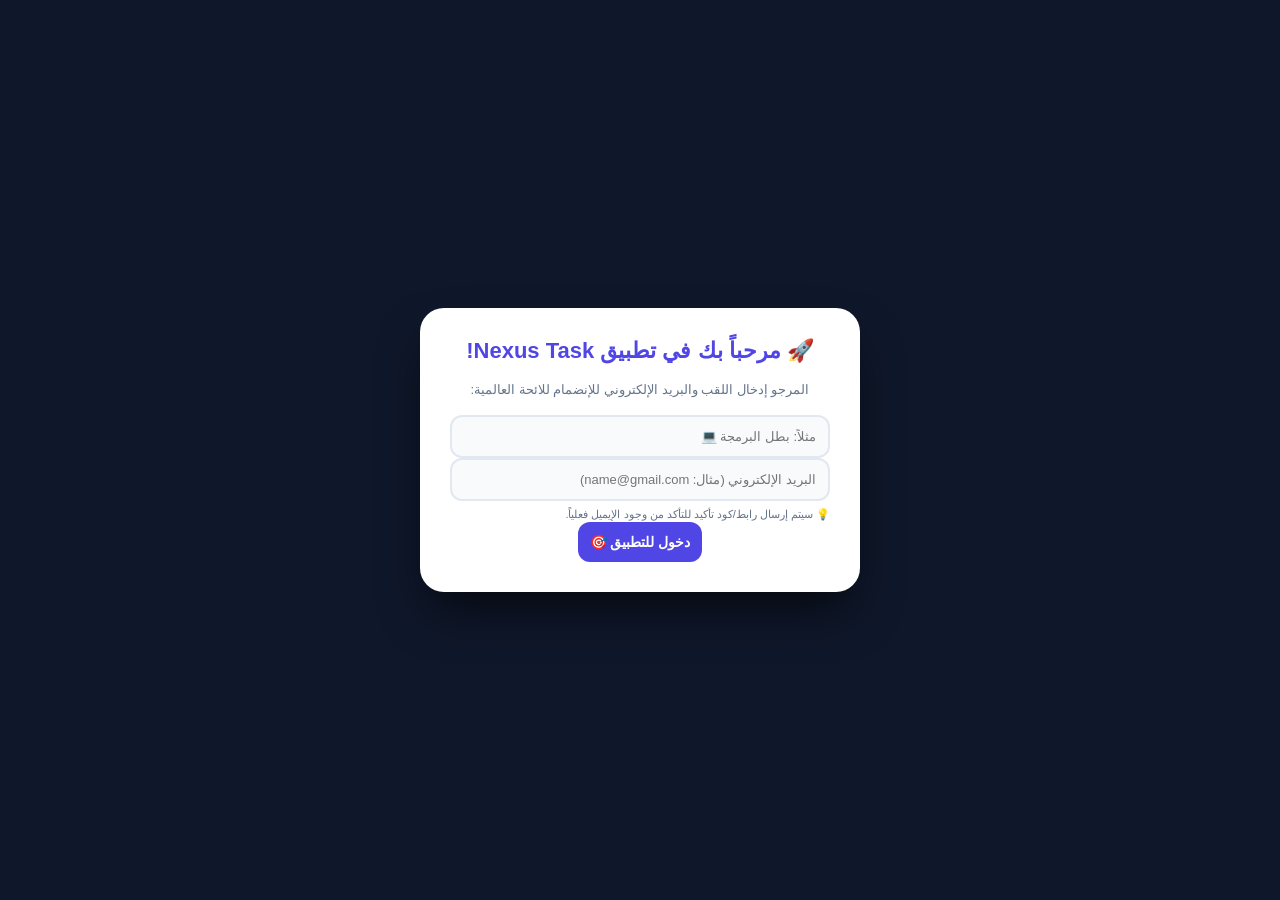
==== commit b9eed09c: "Add files via upload" ====
--- a/index.html
+++ b/index.html
@@ -2,14 +2,15 @@
 <html lang="ar" dir="rtl">
 <head>
     <meta charset="UTF-8">
-    <meta name="viewport" content="width=device-width, initial-scale=1.0">
+    <!-- منع الزوم والتحكم فـ الشاشة باش ما تبانش الخلفية ولا تحرك الشاشة -->
+    <meta name="viewport" content="width=device-width, initial-scale=1.0, maximum-scale=1.0, user-scalable=no">
     <title>Nexus Task Ultimate Pro Max - تنظيم المهام والمنافسة</title>
     <link rel="stylesheet" href="style.css">
 </head>
 <body data-theme="light">
 
-    <!-- نافذة الترحيب والتسجيل الأولى -->
-    <div id="welcomeModal" class="welcome-overlay">
+    <!-- نافذة الترحيب والتسجيل الأولى (مستقلة كلياً ومغلقة الخصوصية) -->
+    <div id="welcomeModal" class="welcome-overlay" style="display: flex;">
         <div class="welcome-card">
             <h2 id="welcTitle">🚀 مرحباً بك في تطبيق Nexus Task!</h2>
             <p id="welcSub">المرجو إدخال اللقب والبريد الإلكتروني للإنضمام للائحة العالمية:</p>
@@ -18,8 +19,13 @@
                 <input type="text" id="welcomeNickname" placeholder="مثلاً: بطل البرمجة 💻" required autocomplete="off">
 
                 <div class="email-section">
-                    <input type="email" id="welcomeEmail" placeholder="البريد الإلكتروني" required autocomplete="off">
-                    <small class="help-text" id="welcHelp">💡 سيتم تسجيل حسابك في اللائحة العالمية لمنع تكرار اسمك.</small>
+                    <input type="email" id="welcomeEmail" placeholder="البريد الإلكتروني (مثال: name@gmail.com)" required autocomplete="off">
+                    <small class="help-text" id="welcHelp">💡 سيتم إرسال رابط/كود تأكيد للتأكد من وجود الإيميل فعلياً.</small>
+                </div>
+
+                <!-- رسالة تنبيهية عند التحقق من الإيميل -->
+                <div id="emailVerifyNotice" style="display: none; color: #d97706; font-size: 12px; margin-top: 5px;">
+                    ⏳ جاري التحقق من صحة البريد الإلكتروني والوجود الفعلي...
                 </div>
 
                 <button type="submit" id="startAppBtn" class="add-btn satisfied-btn">دخول للتطبيق 🎯</button>
@@ -27,8 +33,8 @@
         </div>
     </div>
 
-    <!-- الهيكل الرئيسي للتطبيق -->
-    <div class="app-layout">
+    <!-- الهيكل الرئيسي للتطبيق (مخفي افتراضياً ولا يظهر إلا بعد تسجيل الدخول) -->
+    <div class="app-layout" id="mainAppLayout" style="display: none;">
         <div class="container">
             <div id="toast">إشعار</div>
 
@@ -40,11 +46,11 @@
                         <option value="en">English 🇬🇧</option>
                         <option value="fr">Français 🇫🇷</option>
                     </select>
-                    <button class="inbox-btn satisfied-btn" id="openInboxBtn" title="الرسائل والطلبات">📩</button>
-                    <button class="guide-btn-icon satisfied-btn" id="openGuideBtn" title="دليل الإنتاجية">📖</button>
+                    <button type="button" class="inbox-btn satisfied-btn" id="openInboxBtn" title="الرسائل والطلبات">📩</button>
+                    <button type="button" class="guide-btn-icon satisfied-btn" id="openGuideBtn" title="دليل الإنتاجية">📖</button>
                     <span class="streak-badge" id="streakText">🔥 0 يوم</span>
-                    <button class="theme-btn satisfied-btn" id="themeToggle" title="تغيير المظهر">🌙</button>
-                    <button class="logout-btn satisfied-btn" id="logoutBtn" title="تسجيل الخروج">🚪</button>
+                    <button type="button" class="theme-btn satisfied-btn" id="themeToggle" title="تغيير المظهر">🌙</button>
+                    <button type="button" class="logout-btn satisfied-btn" id="logoutBtn" title="تسجيل الخروج">🚪</button>
                 </div>
             </div>
 
@@ -52,8 +58,8 @@
             <div class="pomodoro-box">
                 <div class="pomodoro-time" id="pomoTimer">25:00</div>
                 <div class="pomodoro-btns">
-                    <button class="pomo-btn satisfied-btn" id="pomoStart">بدء التركيز</button>
-                    <button class="pomo-btn reset satisfied-btn" id="pomoReset">إعادة ضبط</button>
+                    <button type="button" class="pomo-btn satisfied-btn" id="pomoStart">بدء التركيز</button>
+                    <button type="button" class="pomo-btn reset satisfied-btn" id="pomoReset">إعادة ضبط</button>
                 </div>
             </div>
             
@@ -62,17 +68,17 @@
             <!-- قوالب المهام السريعة -->
             <div class="quick-templates">
                 <span id="quickReadyText" style="font-size:11px; align-self:center; font-weight:bold; opacity:0.8;">جاهز:</span>
-                <button class="template-chip satisfied-btn" data-task-ar="رياضة صباحية 20 دقيقة" data-task-en="20 mins Morning Exercise" data-task-fr="20 mins Exercice Matinal" id="tmpl1">🏃‍♂️ رياضة</button>
-                <button class="template-chip satisfied-btn" data-task-ar="قراءة 10 صفحات كتاب" data-task-en="Read 10 Book Pages" data-task-fr="Lire 10 Pages de Livre" id="tmpl2">📚 قراءة</button>
-                <button class="template-chip satisfied-btn" data-task-ar="مراجعة دروس اليوم" data-task-en="Review Today's Lessons" data-task-fr="Réviser les Leçons" id="tmpl3">📝 مراجعة</button>
-                <button class="template-chip satisfied-btn" data-task-ar="شرب لترين من الماء" data-task-en="Drink 2L Water" data-task-fr="Boire 2L d'Eau" id="tmpl4">💧 ماء</button>
+                <button type="button" class="template-chip satisfied-btn" data-task-ar="رياضة صباحية 20 دقيقة" data-task-en="20 mins Morning Exercise" data-task-fr="20 mins Exercice Matinal" id="tmpl1">🏃‍♂️ رياضة</button>
+                <button type="button" class="template-chip satisfied-btn" data-task-ar="قراءة 10 صفحات كتاب" data-task-en="Read 10 Book Pages" data-task-fr="Lire 10 Pages de Livre" id="tmpl2">📚 قراءة</button>
+                <button type="button" class="template-chip satisfied-btn" data-task-ar="مراجعة دروس اليوم" data-task-en="Review Today's Lessons" data-task-fr="Réviser les Leçons" id="tmpl3">📝 مراجعة</button>
+                <button type="button" class="template-chip satisfied-btn" data-task-ar="شرب لترين من الماء" data-task-en="Drink 2L Water" data-task-fr="Boire 2L d'Eau" id="tmpl4">💧 ماء</button>
             </div>
 
             <!-- أزرار التصفية -->
             <div class="filter-tabs">
-                <button class="filter-btn active satisfied-btn" data-filter="all" id="filterAll">الكل</button>
-                <button class="filter-btn satisfied-btn" data-filter="active" id="filterActive">النشطة</button>
-                <button class="filter-btn satisfied-btn" data-filter="completed" id="filterCompleted">المكتملة</button>
+                <button type="button" class="filter-btn active satisfied-btn" data-filter="all" id="filterAll">الكل</button>
+                <button type="button" class="filter-btn satisfied-btn" data-filter="active" id="filterActive">النشطة</button>
+                <button type="button" class="filter-btn satisfied-btn" data-filter="completed" id="filterCompleted">المكتملة</button>
             </div>
 
             <!-- قسم إضافة مهمة جديدة -->
@@ -91,7 +97,7 @@
                     </select>
                 </div>
                 <input type="datetime-local" id="dateTimeInput">
-                <button class="add-btn satisfied-btn" id="addBtn">إضافة مهمة مع تنبيه (+10 نقاط) 🚀</button>
+                <button type="button" class="add-btn satisfied-btn" id="addBtn">إضافة مهمة مع تنبيه (+10 نقاط) 🚀</button>
             </div>
 
             <!-- شريط الإنجاز والإحصائيات -->
@@ -106,7 +112,7 @@
 
             <ul id="taskList"></ul>
 
-            <button class="clear-all satisfied-btn" id="clearAllBtn">مسح جميع المهام</button>
+            <button type="button" class="clear-all satisfied-btn" id="clearAllBtn">مسح جميع المهام</button>
 
             <!-- التذييل -->
             <div class="site-footer">
@@ -126,8 +132,8 @@
             <p id="lbSub" style="font-size: 12px; opacity: 0.8; margin-bottom: 8px;">قائمة الأبطال الحقيقيين في التطبيق:</p>
             <ul class="leaderboard-list" id="leaderboardList"></ul>
             
-            <button class="add-btn satisfied-btn" id="openDuelModalBtn" style="margin-top: 10px; background: linear-gradient(135deg, #6366f1, #4f46e5);">⚔️ تحدي الأصدقاء (1 vs 1)</button>
-            <button class="add-btn satisfied-btn" id="viewMatchHistoryBtn" style="margin-top: 5px; background: linear-gradient(135deg, #64748b, #475569); font-size: 12px;">📜 سجل المباريات (Match History)</button>
+            <button type="button" class="add-btn satisfied-btn" id="openDuelModalBtn" style="margin-top: 10px; background: linear-gradient(135deg, #6366f1, #4f46e5);">⚔️ تحدي الأصدقاء (1 vs 1)</button>
+            <button type="button" class="add-btn satisfied-btn" id="viewMatchHistoryBtn" style="margin-top: 5px; background: linear-gradient(135deg, #64748b, #475569); font-size: 12px;">📜 سجل المباريات (Match History)</button>
         </div>
     </div>
 
@@ -137,8 +143,8 @@
             <h3 id="logoutModalTitle" style="color: #ef4444; margin-bottom: 10px;">🚪 تأكيد الخروج</h3>
             <p id="logoutModalText" style="font-size: 14px; margin-bottom: 20px;">هل أنت متأكد من أنك تريد الخروج من الحساب؟</p>
             <div style="display: flex; gap: 10px; justify-content: center;">
-                <button class="add-btn satisfied-btn" id="confirmLogoutBtn" style="background: #ef4444; flex: 1;">نعم، خروج</button>
-                <button class="add-btn satisfied-btn" id="cancelLogoutBtn" style="background: #64748b; flex: 1;">إلغاء</button>
+                <button type="button" class="add-btn satisfied-btn" id="confirmLogoutBtn" style="background: #ef4444; flex: 1;">نعم، خروج</button>
+                <button type="button" class="add-btn satisfied-btn" id="cancelLogoutBtn" style="background: #64748b; flex: 1;">إلغاء</button>
             </div>
         </div>
     </div>
@@ -146,7 +152,7 @@
     <!-- نافذة تحدي الأصدقاء -->
     <div class="modal-overlay" id="duelModal">
         <div class="modal-content">
-            <button class="close-modal satisfied-btn" id="closeDuelModal">✕</button>
+            <button type="button" class="close-modal satisfied-btn" id="closeDuelModal">✕</button>
             <h3 id="duelModalTitle" style="color: #4f46e5; margin-bottom: 10px;">⚔️ غرفة تحدي الأصدقاء (30 يوماً)</h3>
             <div style="background: rgba(99, 102, 241, 0.1); border-radius: 8px; padding: 10px; margin-bottom: 12px;">
                 <p id="duelRulesSummary" style="font-size: 12px; line-height: 1.5; color: #4338ca;">
@@ -157,7 +163,7 @@
             <div class="input-section" style="gap: 8px; margin-bottom: 15px; position:relative;">
                 <input type="text" id="targetFriendInput" placeholder="اكتب لقب الصديق بدقة..." autocomplete="off">
                 <ul id="autocompleteList" class="autocomplete-list"></ul>
-                <button class="add-btn satisfied-btn" id="sendDuelRequestBtn">إرسال دعوة التحدي (قتطاع 50 نقطة) 🎯</button>
+                <button type="button" class="add-btn satisfied-btn" id="sendDuelRequestBtn">إرسال دعوة التحدي (قتطاع 50 نقطة) 🎯</button>
             </div>
         </div>
     </div>
@@ -165,7 +171,7 @@
     <!-- نافذة اختيار المسار -->
     <div class="modal-overlay" id="columnSelectModal">
         <div class="modal-content" style="max-width: 600px;">
-            <button class="close-modal satisfied-btn" id="closeColumnSelectModal">✕</button>
+            <button type="button" class="close-modal satisfied-btn" id="closeColumnSelectModal">✕</button>
             <h3 id="colSelectTitle" style="color: #4f46e5; margin-bottom: 10px;">🎯 اختر مسار التحدي الخاص بك</h3>
             <p id="colSelectSub" style="font-size: 12px; margin-bottom: 15px;">اختر شريط المهام الذي ستلتزم به طوال الـ 30 يوماً ضد منافسك:</p>
             
@@ -191,7 +197,7 @@
                     <p id="col5Desc" style="font-size:11px; color:#64748b;">مزج متوازن لجميع أنواع المهام للياقة، العمل، والتطوير.</p>
                 </div>
             </div>
-            <button class="add-btn satisfied-btn" id="confirmColumnBtn" style="margin-top:15px;" disabled>تأكيد اختيار المسار 🚀</button>
+            <button type="button" class="add-btn satisfied-btn" id="confirmColumnBtn" style="margin-top:15px;" disabled>تأكيد اختيار المسار 🚀</button>
         </div>
     </div>
 
@@ -209,7 +215,7 @@
         <div class="modal-content" style="max-width: 650px;">
             <div style="display:flex; justify-content:space-between; align-items:center; margin-bottom:10px;">
                 <h3 id="arenaTitle" style="color:#4f46e5;">⚔️ ساحة التحدي المباشر (30 يوماً)</h3>
-                <button class="close-modal satisfied-btn" id="closeArenaModal">✕</button>
+                <button type="button" class="close-modal satisfied-btn" id="closeArenaModal">✕</button>
             </div>
             
             <div style="background:#f1f5f9; padding:10px; border-radius:8px; display:flex; justify-content:space-between; margin-bottom:12px; font-size:12px;">
@@ -224,14 +230,14 @@
 
             <div id="activeTasksContainer" style="max-height:220px; overflow-y:auto; margin-bottom:15px; border:1px solid #e2e8f0; padding:8px; border-radius:6px;"></div>
 
-            <button class="add-btn satisfied-btn" id="forfeitDuelBtn" style="background:#ef4444;">🏳️ الانسحاب من التحدي (خسارة 50 نقطة)</button>
+            <button type="button" class="add-btn satisfied-btn" id="forfeitDuelBtn" style="background:#ef4444;">🏳️ الانسحاب من التحدي (خسارة 50 نقطة)</button>
         </div>
     </div>
 
     <!-- نافذة سجل المباريات -->
     <div class="modal-overlay" id="matchHistoryModal">
         <div class="modal-content">
-            <button class="close-modal satisfied-btn" id="closeMatchHistoryModal">✕</button>
+            <button type="button" class="close-modal satisfied-btn" id="closeMatchHistoryModal">✕</button>
             <h3 id="historyModalTitle" style="color: #4f46e5; margin-bottom: 10px;">📜 سجل المباريات الأرشيفي</h3>
             <div id="historyListContainer" style="max-height: 250px; overflow-y: auto;">
                 <ul id="historyList" style="list-style: none; padding: 0;"></ul>
@@ -242,7 +248,7 @@
     <!-- نافذة صندوق الرسائل الواردة (الظرف) -->
     <div class="modal-overlay" id="inboxModal">
         <div class="modal-content">
-            <button class="close-modal satisfied-btn" id="closeInboxModal">✕</button>
+            <button type="button" class="close-modal satisfied-btn" id="closeInboxModal">✕</button>
             <h3 id="inboxModalTitle" style="color: #4f46e5; margin-bottom: 10px;">📩 صندوق الطلبات والرسائل</h3>
             <div id="inboxScrollContainer" style="max-height: 220px; overflow-y: auto; padding-right: 5px;">
                 <ul id="duelRequestsList" style="list-style: none; padding: 0; margin: 0;"></ul>
@@ -253,7 +259,7 @@
     <!-- نافذة دليل الإنتاجية -->
     <div class="modal-overlay" id="guideModal">
         <div class="modal-content">
-            <button class="close-modal satisfied-btn" id="closeGuideBtn">✕</button>
+            <button type="button" class="close-modal satisfied-btn" id="closeGuideBtn">✕</button>
             <h3 id="guideTitle" style="color: #4f46e5; margin-bottom: 10px;">📖 دليل زيادة الإنتاجية وتنظيم الوقت</h3>
             <p id="guideDesc1" style="font-size: 13px; line-height: 1.6; margin-bottom: 10px;">
                 تطبيق <strong>Nexus Task</strong> هو أداة متكاملة صُممت لتنظيم وقتك والحد من التسويف عبر استراتيجيات عالمية:
--- a/style.css
+++ b/style.css
@@ -30,6 +30,13 @@
     margin: 0;
     padding: 0;
     font-family: 'Segoe UI', Tahoma, Geneva, Verdana, sans-serif;
+    touch-action: manipulation; /* منع الزوم والتمدد المزدوج فالتليفونات */
+}
+
+html, body {
+    width: 100%;
+    height: 100%;
+    overflow-x: hidden;
 }
 
 body {
@@ -42,20 +49,21 @@
     transition: background 0.3s, color 0.3s;
 }
 
-/* 1. نافذة الترحيب الأولى - Onboarding تغطي الشاشة بالكامل */
+/* 1. نافذة الترحيب والتسجيل الأولى - معتمة 100% لمنع الشفافية ورؤية التطبيق */
 .welcome-overlay {
     position: fixed;
     top: 0;
     left: 0;
     width: 100vw;
     height: 100vh;
-    background: rgba(15, 23, 42, 0.95);
-    backdrop-filter: blur(10px);
+    /* خلفية معتمة بالكامل لحجب كل ما هو وراءها */
+    background: #0f172a;
     display: flex;
     justify-content: center;
     align-items: center;
-    z-index: 9999;
+    z-index: 99999;
     padding: 20px;
+    overflow: hidden;
 }
 
 .welcome-card {
@@ -65,12 +73,14 @@
     max-width: 440px;
     padding: 30px;
     border-radius: 24px;
-    box-shadow: 0 25px 50px -12px rgba(0, 0, 0, 0.5);
+    box-shadow: 0 25px 50px -12px rgba(0, 0, 0, 0.7);
     display: flex;
     flex-direction: column;
     gap: 16px;
     text-align: center;
     animation: scaleIn 0.3s cubic-bezier(0.16, 1, 0.3, 1);
+    position: relative;
+    z-index: 100000;
 }
 
 @keyframes scaleIn {
@@ -158,7 +168,7 @@
     font-weight: bold;
     box-shadow: 0 10px 25px rgba(0, 0, 0, 0.3);
     transition: top 0.3s ease;
-    z-index: 10000;
+    z-index: 100000;
 }
 
 #toast.show {
@@ -190,7 +200,7 @@
     font-weight: 600;
 }
 
-.inbox-btn, .guide-btn-icon, .theme-btn {
+.inbox-btn, .guide-btn-icon, .theme-btn, .logout-btn {
     background: var(--input-bg);
     border: 1px solid var(--border-color);
     color: var(--text-color);
@@ -206,7 +216,7 @@
     position: relative;
 }
 
-.inbox-btn:hover, .guide-btn-icon:hover, .theme-btn:hover {
+.inbox-btn:hover, .guide-btn-icon:hover, .theme-btn:hover, .logout-btn:hover {
     background: var(--border-color);
 }
 
@@ -535,8 +545,8 @@
     position: fixed;
     top: 0; left: 0;
     width: 100%; height: 100%;
-    background: rgba(0, 0, 0, 0.6);
-    backdrop-filter: blur(4px);
+    background: rgba(0, 0, 0, 0.7);
+    backdrop-filter: blur(5px);
     display: flex;
     justify-content: center;
     align-items: center;
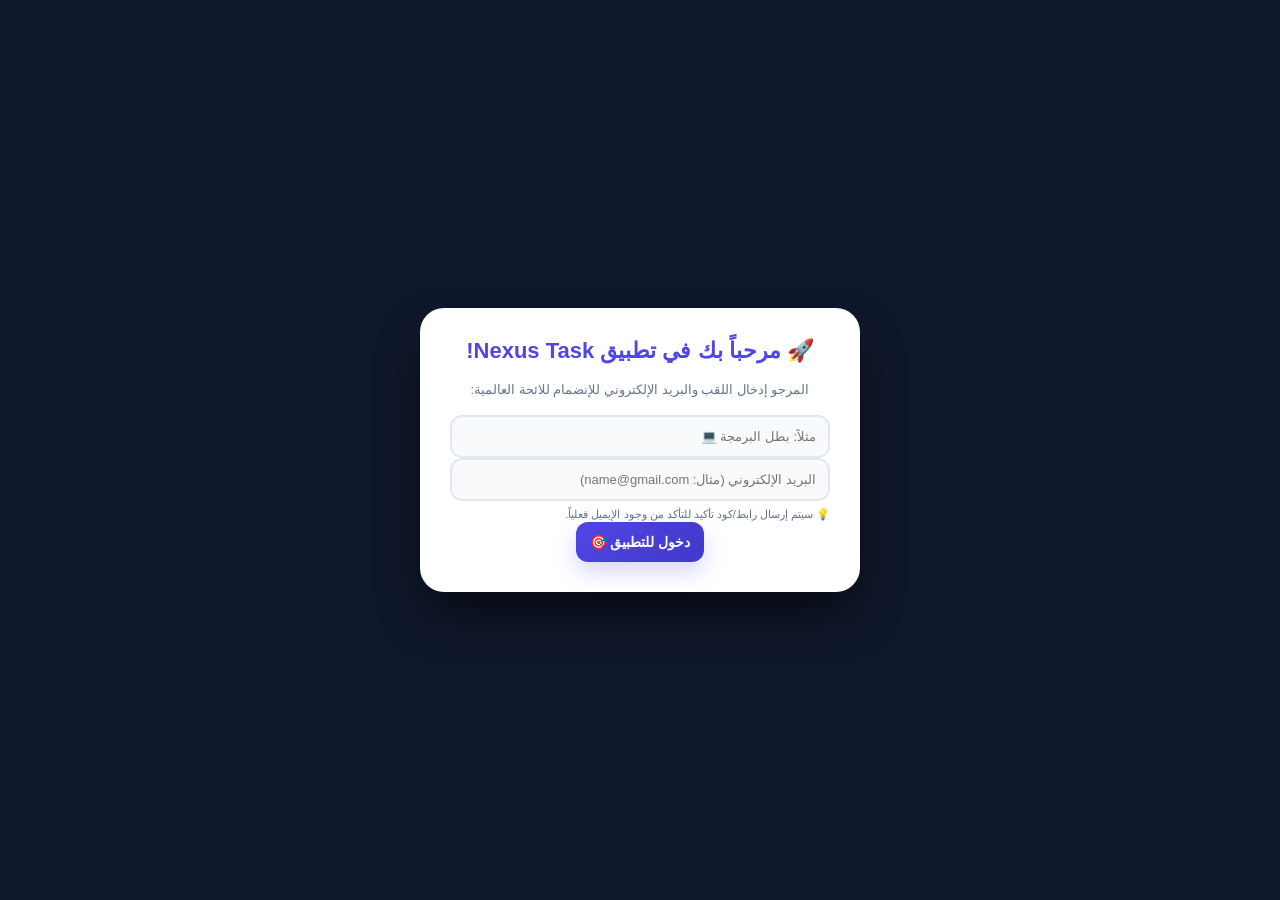
==== commit fa305a50: "Add files via upload" ====
--- a/index.html
+++ b/index.html
@@ -2,7 +2,7 @@
 <html lang="ar" dir="rtl">
 <head>
     <meta charset="UTF-8">
-    <!-- منع الزوم والتحكم فـ الشاشة باش ما تبانش الخلفية ولا تحرك الشاشة -->
+    <!-- منع الزوم والتحكم في الشاشة لمنع تحريكها -->
     <meta name="viewport" content="width=device-width, initial-scale=1.0, maximum-scale=1.0, user-scalable=no">
     <title>Nexus Task Ultimate Pro Max - تنظيم المهام والمنافسة</title>
     <link rel="stylesheet" href="style.css">
@@ -85,18 +85,18 @@
             <div class="input-section">
                 <input type="text" id="taskInput" placeholder="ما هي المهمة التي تريد إنجازها؟">
                 <div class="input-row">
-                    <select id="categorySelect" class="category-select">
+                    <select id="categorySelect" class="category-select" aria-label="فئة المهمة">
                         <option value="Work" id="optWork">💼 العمل</option>
                         <option value="Study" id="optStudy">📚 الدراسة</option>
                         <option value="Personal" id="optPersonal">🎯 شخصي</option>
                     </select>
-                    <select id="repeatSelect" class="repeat-select">
+                    <select id="repeatSelect" class="repeat-select" aria-label="تكرار المهمة">
                         <option value="None" id="repNone">بدون تكرار</option>
                         <option value="Daily" id="repDaily">يومي</option>
                         <option value="Weekly" id="repWeekly">أسبوعي</option>
                     </select>
                 </div>
-                <input type="datetime-local" id="dateTimeInput">
+                <input type="datetime-local" id="dateTimeInput" aria-label="تاريخ ووقت المهمة">
                 <button type="button" class="add-btn satisfied-btn" id="addBtn">إضافة مهمة مع تنبيه (+10 نقاط) 🚀</button>
             </div>
 
@@ -132,7 +132,8 @@
             <p id="lbSub" style="font-size: 12px; opacity: 0.8; margin-bottom: 8px;">قائمة الأبطال الحقيقيين في التطبيق:</p>
             <ul class="leaderboard-list" id="leaderboardList"></ul>
             
-            <button type="button" class="add-btn satisfied-btn" id="openDuelModalBtn" style="margin-top: 10px; background: linear-gradient(135deg, #6366f1, #4f46e5);">⚔️ تحدي الأصدقاء (1 vs 1)</button>
+            <button type="button" class="add-btn satisfied-btn" id="openDuelModalBtn" style="margin-top: 10px; background: linear-gradient(135deg, #6366f1, #4f46e5);">⚔️ تحدي الأصدقاء (1V1)</button>
+            <button type="button" class="add-btn satisfied-btn" id="openActiveDuelArenaBtn" style="margin-top: 5px; background: linear-gradient(135deg, #10b981, #059669); display: none; font-size: 12px;">⚔️ ساحة 1V1 النشطة</button>
             <button type="button" class="add-btn satisfied-btn" id="viewMatchHistoryBtn" style="margin-top: 5px; background: linear-gradient(135deg, #64748b, #475569); font-size: 12px;">📜 سجل المباريات (Match History)</button>
         </div>
     </div>
@@ -156,14 +157,14 @@
             <h3 id="duelModalTitle" style="color: #4f46e5; margin-bottom: 10px;">⚔️ غرفة تحدي الأصدقاء (30 يوماً)</h3>
             <div style="background: rgba(99, 102, 241, 0.1); border-radius: 8px; padding: 10px; margin-bottom: 12px;">
                 <p id="duelRulesSummary" style="font-size: 12px; line-height: 1.5; color: #4338ca;">
-                    <strong>📌 القواعد والرهان:</strong> دخول التحدي يتطلب <strong>50 نقطة/نجمة</strong> على الأقل في رصيدك العالمي. يتم خصم 50 نقطة من الطرفين (المجموع = 100 نقطة). الفائز يحصد الـ 50 نقطة في النهاية.
+                    <strong>📌 القواعد والرهان:</strong> دخول التحدي يتطلب <strong>50 نقطة/نجمة</strong> على الأقل في رصيدك العالمي. يتم خصم 50 نقطة من الطرفين (المجموع = 100 نقطة). والفائز يحصد النقاط في النهاية.
                 </p>
             </div>
             
             <div class="input-section" style="gap: 8px; margin-bottom: 15px; position:relative;">
                 <input type="text" id="targetFriendInput" placeholder="اكتب لقب الصديق بدقة..." autocomplete="off">
                 <ul id="autocompleteList" class="autocomplete-list"></ul>
-                <button type="button" class="add-btn satisfied-btn" id="sendDuelRequestBtn">إرسال دعوة التحدي (قتطاع 50 نقطة) 🎯</button>
+                <button type="button" class="add-btn satisfied-btn" id="sendDuelRequestBtn">إرسال دعوة التحدي (اقتطاع 50 نقطة) 🎯</button>
             </div>
         </div>
     </div>
@@ -273,4 +274,4 @@
 
     <script src="script.js"></script>
 </body>
-</html>+</html>  
--- a/style.css
+++ b/style.css
@@ -30,7 +30,7 @@
     margin: 0;
     padding: 0;
     font-family: 'Segoe UI', Tahoma, Geneva, Verdana, sans-serif;
-    touch-action: manipulation; /* منع الزوم والتمدد المزدوج فالتليفونات */
+    touch-action: manipulation; /* منع التكبير والتمدد المزدوج في الهواتف */
 }
 
 html, body {
@@ -44,19 +44,18 @@
     min-height: 100vh;
     display: flex;
     justify-content: center;
-    align-items: center;
-    padding: 20px;
+    align-items: flex-start;
+    padding: 30px 20px 120px;
     transition: background 0.3s, color 0.3s;
 }
 
-/* 1. نافذة الترحيب والتسجيل الأولى - معتمة 100% لمنع الشفافية ورؤية التطبيق */
+/* 1. نافذة الترحيب والتسجيل الأولى - معتمة 100% لمنع الشفافية ورؤية التطبيق الخلفي */
 .welcome-overlay {
     position: fixed;
     top: 0;
     left: 0;
     width: 100vw;
     height: 100vh;
-    /* خلفية معتمة بالكامل لحجب كل ما هو وراءها */
     background: #0f172a;
     display: flex;
     justify-content: center;
@@ -120,10 +119,11 @@
     width: 100%;
     max-width: 1150px;
     align-items: start;
+    padding-bottom: 60px;
 }
 
 .container {
-    background: var(--container-bg);
+    background: linear-gradient(180deg, rgba(255,255,255,0.98), rgba(248,250,252,0.96));
     color: var(--text-color);
     width: 100%;
     padding: 25px;
@@ -135,7 +135,7 @@
 }
 
 .social-sidebar {
-    background: var(--container-bg);
+    background: linear-gradient(180deg, rgba(255,255,255,0.98), rgba(241,245,249,0.96));
     color: var(--text-color);
     width: 100%;
     padding: 25px;
@@ -147,14 +147,14 @@
     transition: background 0.3s, color 0.3s;
 }
 
-/* التجاوب مع الهواتف والطابليت */
+/* التجاوب مع الهواتف والأجهزة اللوحية */
 @media (max-width: 900px) {
     .app-layout {
         grid-template-columns: 1fr;
     }
 }
 
-/* الهيدر والأزرار */
+/* الهيدر والإشعارات */
 #toast {
     position: fixed;
     top: -60px;
@@ -273,7 +273,7 @@
     background: var(--danger-color);
 }
 
-/* المدخلات والبحث والقوالب السريعة */
+/* المدخلات والقوالب السريعة */
 .search-box {
     width: 100%;
     padding: 12px 16px;
@@ -369,23 +369,27 @@
 }
 
 .add-btn {
-    background: var(--primary-color);
+    background: linear-gradient(135deg, var(--primary-color), var(--primary-hover));
     color: white;
     border: none;
-    padding: 12px;
+    padding: 12px 14px;
     border-radius: 12px;
     cursor: pointer;
     font-size: 14px;
     font-weight: bold;
-    transition: background 0.2s, transform 0.1s;
+    box-shadow: 0 10px 22px rgba(79, 70, 229, 0.22);
+    transition: transform 0.18s ease, box-shadow 0.18s ease, filter 0.18s ease;
 }
 
 .add-btn:hover {
-    background: var(--primary-hover);
+    background: linear-gradient(135deg, var(--primary-hover), var(--primary-color));
+    transform: translateY(-1px);
+    box-shadow: 0 14px 28px rgba(79, 70, 229, 0.28);
+    filter: brightness(1.04);
 }
 
 .add-btn:active {
-    transform: scale(0.98);
+    transform: translateY(0) scale(0.985);
 }
 
 .add-btn:disabled {
@@ -419,7 +423,7 @@
     opacity: 0.85;
 }
 
-/* قائمة المهام وتصميم العناصر */
+/* قائمة المهام */
 ul#taskList {
     list-style: none;
     max-height: 260px;
@@ -506,7 +510,7 @@
     background: rgba(239, 68, 68, 0.1);
 }
 
-/* 3. الترتيب العالمي الحقيقي (Leaderboard) */
+/* 3. الترتيب العالمي (Leaderboard) */
 .leaderboard-list {
     list-style: none;
     max-height: 260px;
@@ -526,6 +530,12 @@
     font-size: 13px;
     font-weight: 600;
     border: 1px solid var(--border-color);
+    transition: transform 0.2s ease, box-shadow 0.2s ease;
+}
+
+.leaderboard-item:hover {
+    transform: translateY(-1px);
+    box-shadow: 0 8px 20px rgba(79, 70, 229, 0.08);
 }
 
 .leaderboard-item.me {
@@ -642,7 +652,7 @@
     background: rgba(79, 70, 229, 0.1) !important;
 }
 
-/* 6. شاشة العد التنازلي الحماسي (3... 2... 1...) */
+/* 6. شاشة العد التنازلي الحماسي */
 #countdownBox {
     animation: pulseCount 0.8s infinite alternate;
 }
@@ -652,7 +662,7 @@
     to { transform: scale(1.25); opacity: 1; }
 }
 
-/* 7. تصميم ساحة التحدي المباشر والمهام التنافسية */
+/* 7. ساحة التحدي المباشر والمهام التنافسية */
 .arena-task-item {
     display: flex;
     align-items: center;
@@ -669,7 +679,7 @@
     accent-color: var(--primary-color);
 }
 
-/* 8. تصميم سجل المباريات والصندوق */
+/* 8. سجل المباريات والصندوق */
 .history-item, .request-item {
     display: flex;
     justify-content: space-between;
